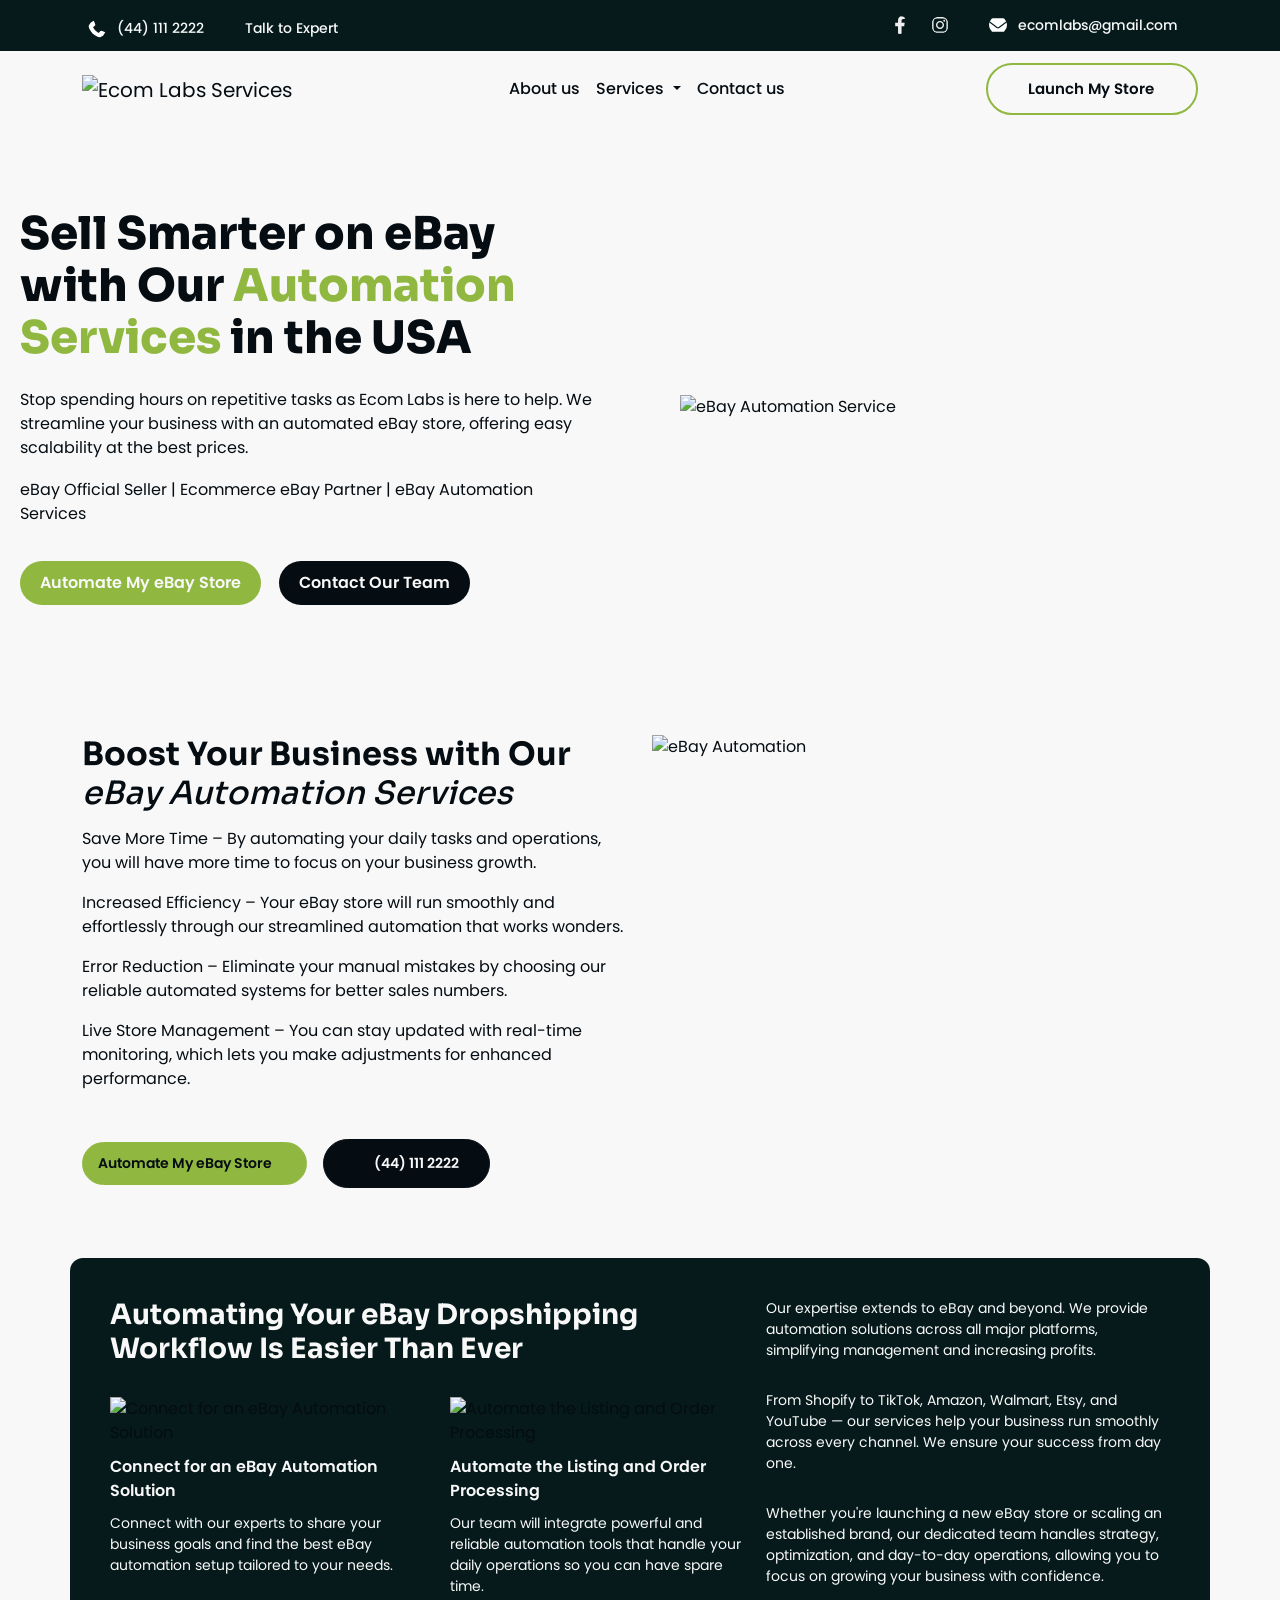
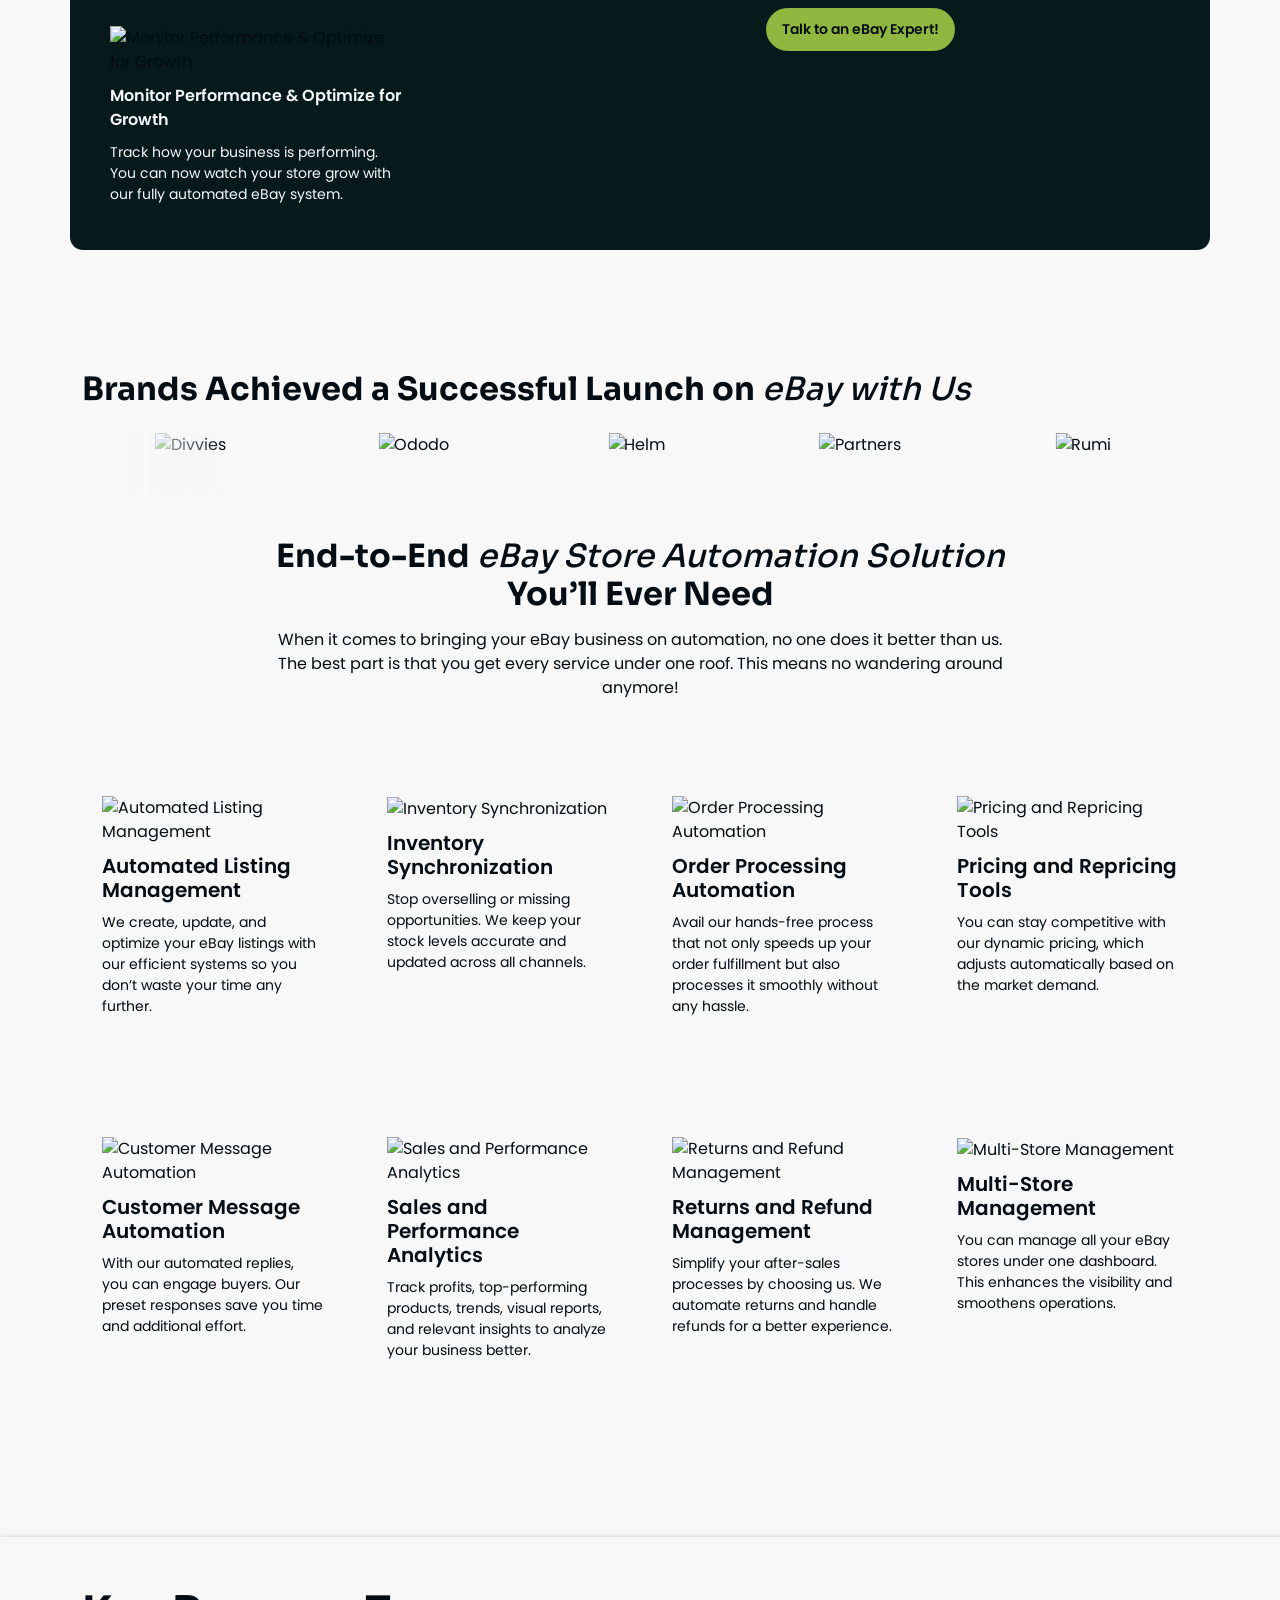
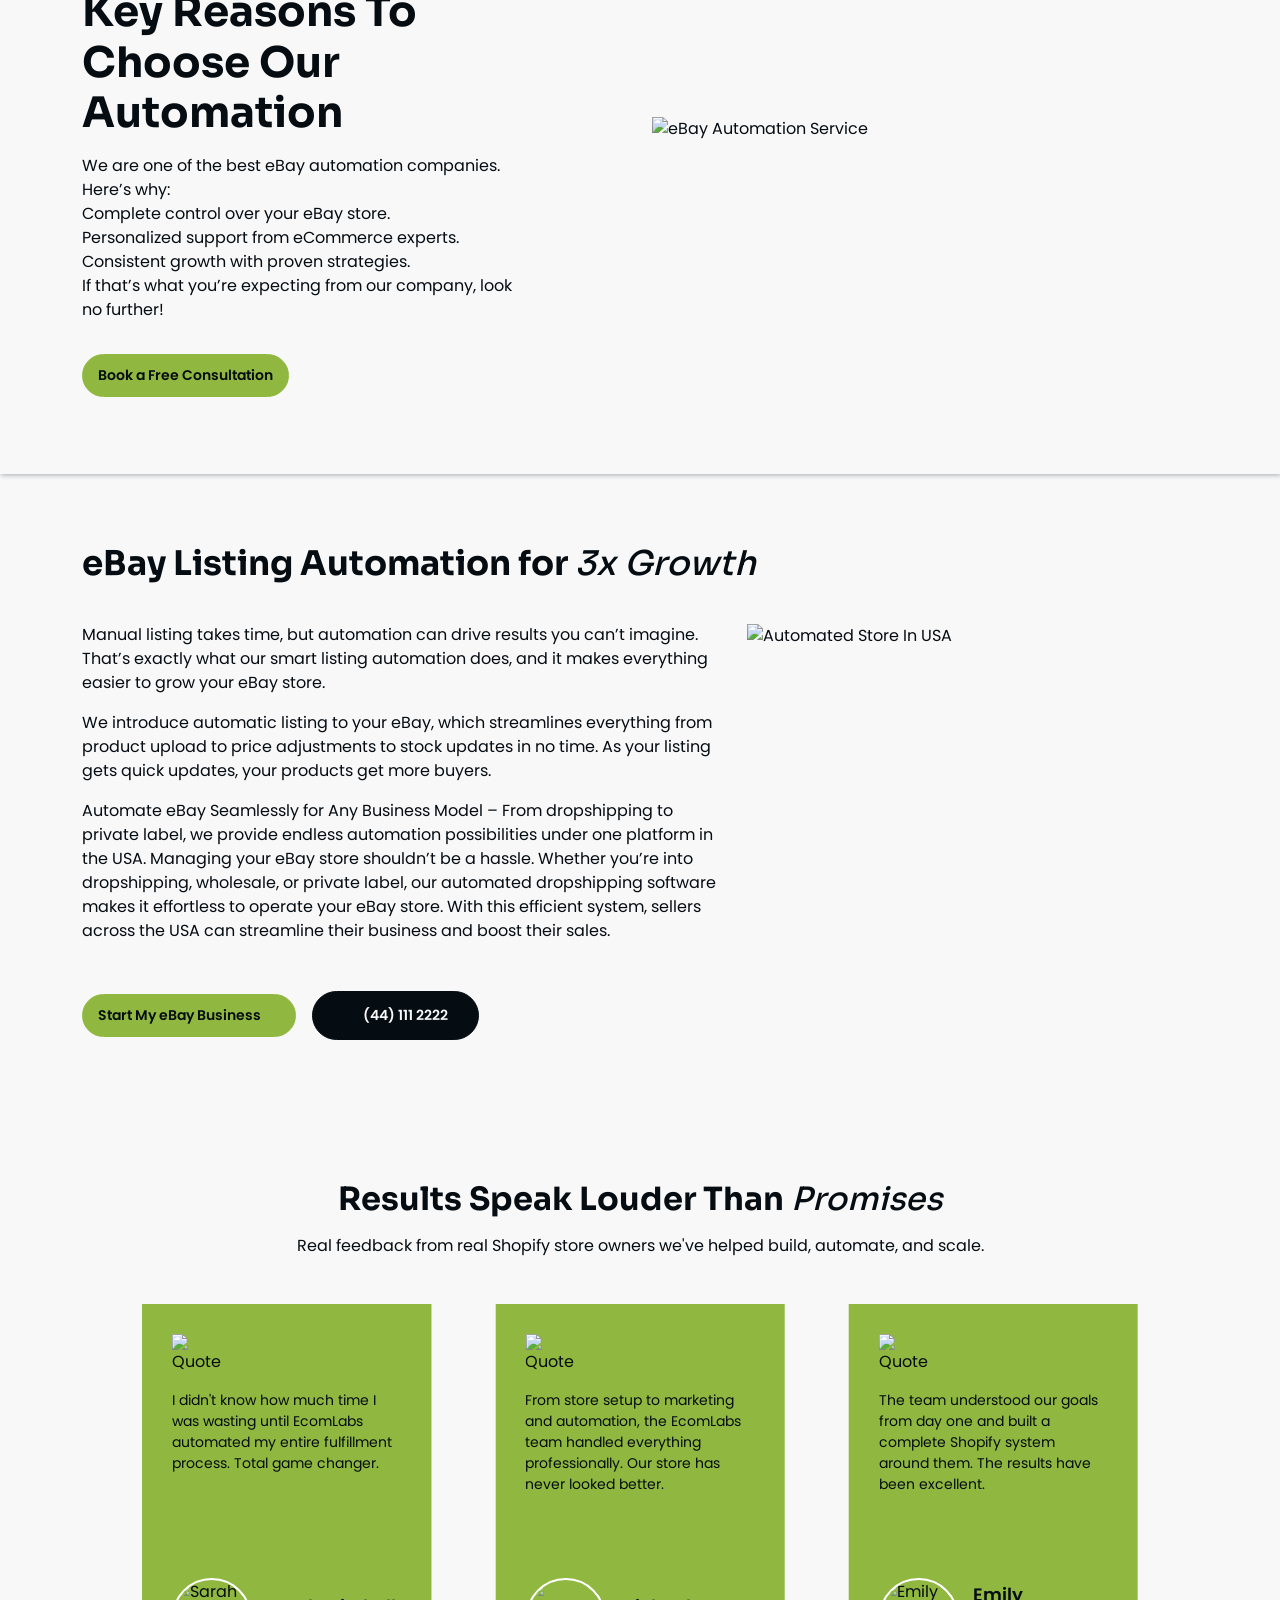
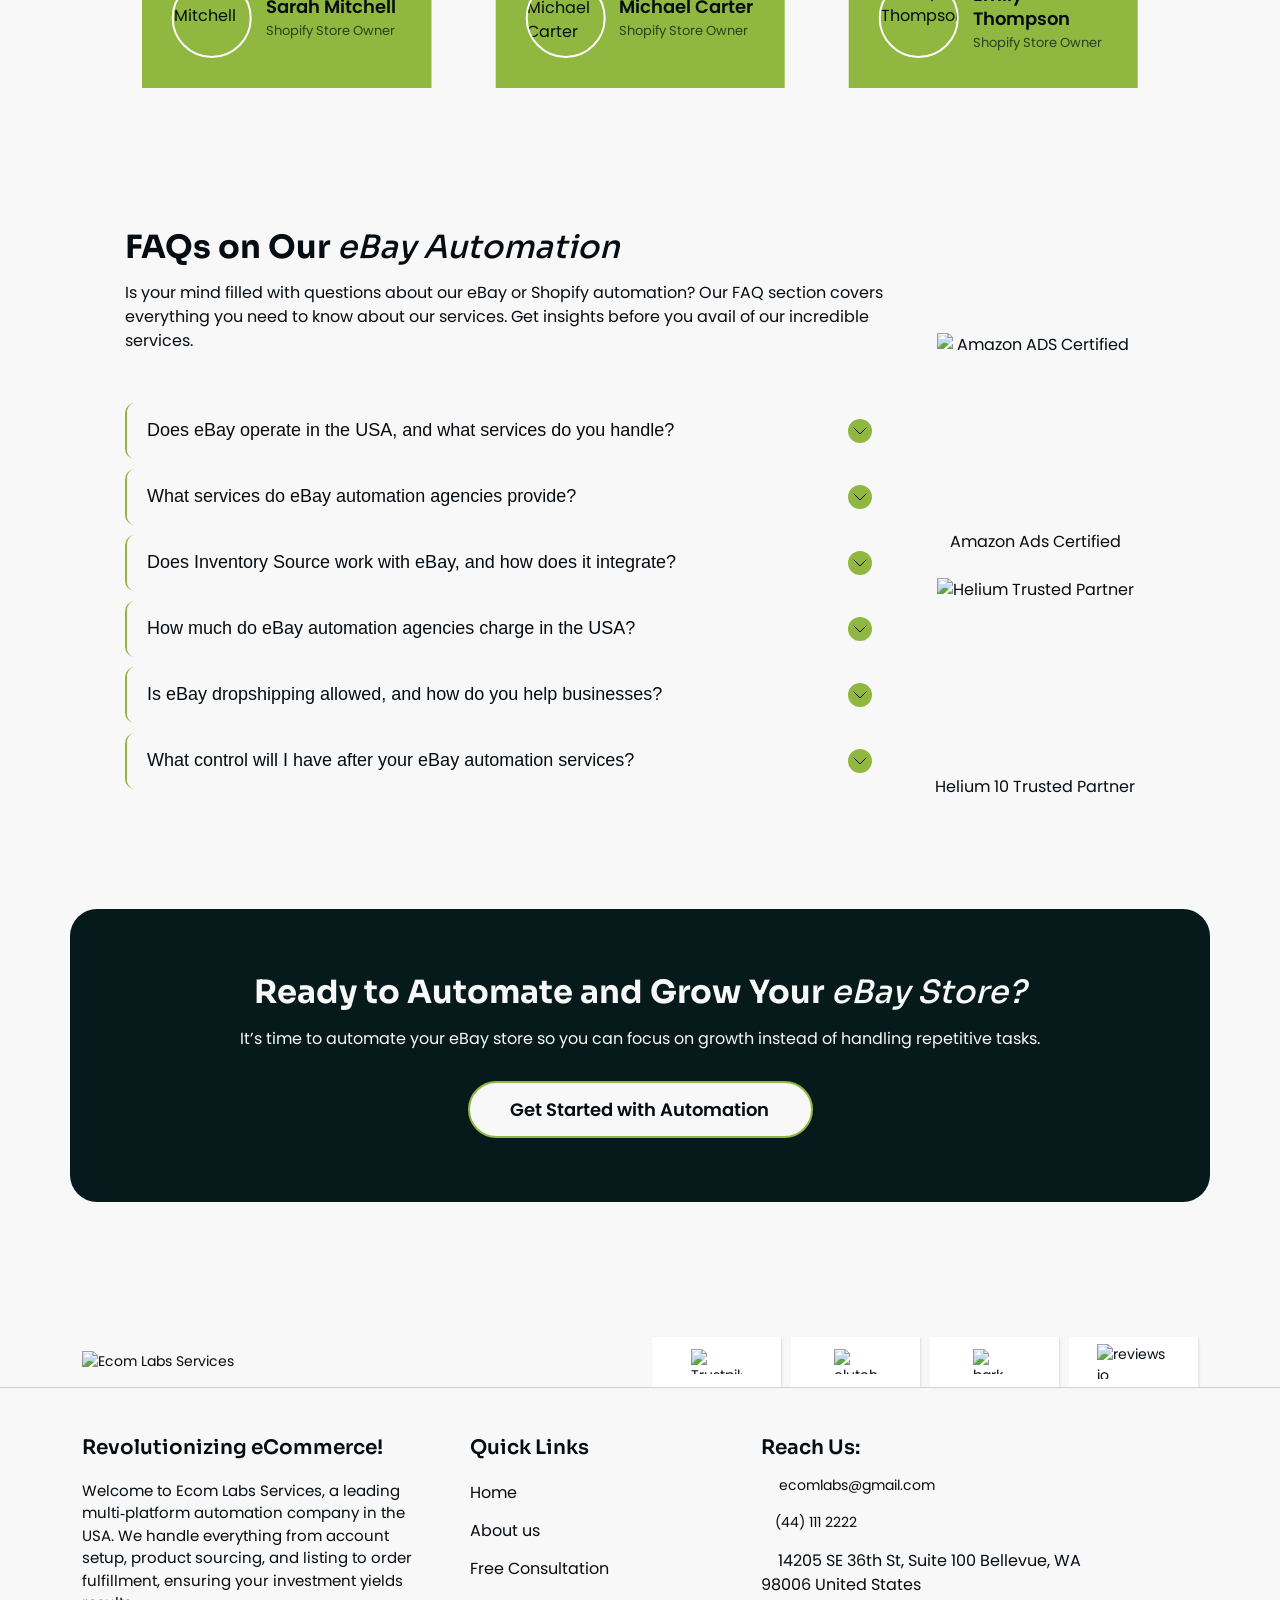
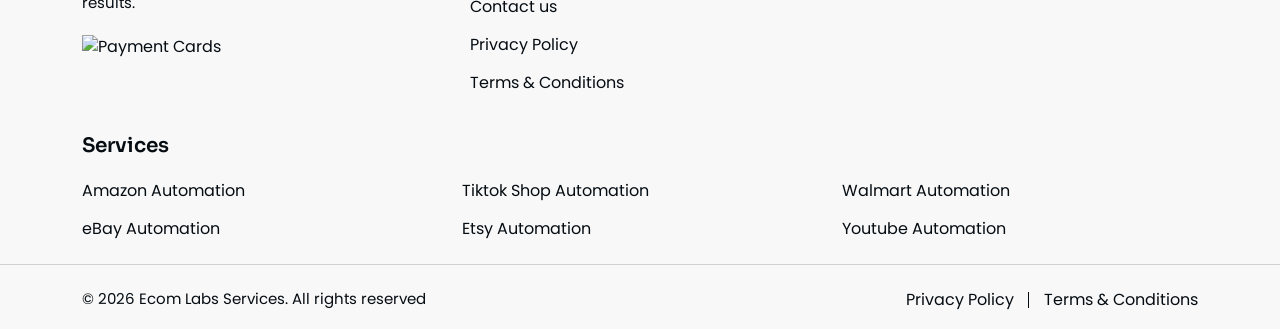
==== ebay-automation-service.html @ c9471322 "Add files via upload" ====
<!DOCTYPE html>
<html lang="en">

<head>
    <meta charset="utf-8">
    <meta name="viewport" content="width=device-width, initial-scale=1">

    <!-- Primary SEO -->
    <title>Sell Smarter on eBay with Our Automation Services in the USA | Ecom Labs</title>
    <meta name="description" content="Ecom Labs streamlines your business with an automated eBay store, offering easy scalability at the best prices.">

    <!-- Search Engine Directives -->
    <meta name="robots" content="noindex, nofollow">
    <meta name="googlebot" content="noindex, nofollow">

    <!-- Canonical -->
    <link rel="canonical" href="">

    <!-- Theme -->
    <meta name="theme-color" content="#000000">

    <!-- Open Graph -->
    <meta property="og:type" content="website">
    <meta property="og:title" content="Sell Smarter on eBay with Our Automation Services in the USA | Ecom Labs">
    <meta property="og:description" content="Ecom Labs streamlines your business with an automated eBay store, offering easy scalability at the best prices.">
    <meta property="og:image" content="images/logo.png">
    <meta property="og:image:alt" content="Ecom Labs Logo">
    <meta property="og:site_name" content="Ecom Labs">
    <meta property="og:locale" content="en_US">

    <!-- Twitter Card -->
    <meta name="twitter:card" content="summary_large_image">
    <meta name="twitter:title" content="Sell Smarter on eBay with Our Automation Services in the USA | Ecom Labs">
    <meta name="twitter:description" content="Ecom Labs streamlines your business with an automated eBay store.">
    <meta name="twitter:image" content="images/logo.png">

    <!-- Favicon -->
    <link rel="icon" href="images/logo.png" type="image/webp">
    <link rel="apple-touch-icon" href="images/logo.png">

    <!-- CSS -->
    <link rel="stylesheet" href="css/home.css">
</head>

<body class="home">
    <header id="scroll-control">
        <div class="topbar">
            <div class="container">
                <div class="row g-0 align-items-center">
                    <div class="col-lg-6 gg above-top-bar-a-container"><a class="top-a" href="#"><svg xmlns="http://www.w3.org/2000/svg" width="14" height="14" viewBox="0 0 512 512"><path d="M164.9 24.6c-7.7-18.6-28-28.5-47.4-23.2l-88 24C12.1 30.2 0 46 0 64C0 311.4 200.6 512 448 512c18 0 33.8-12.1 38.6-29.5l24-88c5.3-19.4-4.6-39.7-23.2-47.4l-96-40c-16.3-6.8-35.2-2.1-46.3 11.6L304.7 368C234.3 334.7 177.3 277.7 144 207.3L193.3 167c13.7-11.2 18.4-30 11.6-46.3l-40-96z" fill="#ffffff"></path></svg> (44) 111 2222 </a>                        <a class="top-a chat" type="button" role="button"><span class="my"><i class="fa-solid fa-paper-plane myi"></i> </span><span class="text-white1">Talk to Expert</span></a> </div>
                    <div class="col-lg-6 text-end">
                        <div class="social-icon"><a class="top-a" href="#" target="_blank" rel="noopener noreferrer"><svg xmlns="http://www.w3.org/2000/svg" width="16" height="16" viewBox="0 0 320 512"><path d="M279.1 288l14.2-92.7h-88.9v-60.1c0-25.4 12.4-50.1 52.2-50.1h40.4V6.3S260.4 0 225.4 0c-73.2 0-121.1 44.4-121.1 124.7v70.6H22.9V288h81.4v224h100.2V288z" fill="#efefef"></path></svg><span class="visually-hidden">Facebook</span></a>                            <a class="top-a" href="#" target="_blank" rel="noopener noreferrer"><svg xmlns="http://www.w3.org/2000/svg" width="16" height="16" viewBox="0 0 448 512"><path d="M224.1 141c-63.6 0-114.9 51.3-114.9 114.9s51.3 114.9 114.9 114.9S339 319.5 339 255.9 287.7 141 224.1 141zm0 189.6c-41.1 0-74.7-33.5-74.7-74.7s33.5-74.7 74.7-74.7 74.7 33.5 74.7 74.7-33.6 74.7-74.7 74.7zm146.4-194.3c0 14.9-12 26.8-26.8 26.8-14.9 0-26.8-12-26.8-26.8s12-26.8 26.8-26.8 26.8 12 26.8 26.8zm76.1 27.2c-1.7-35.9-9.9-67.7-36.2-93.9-26.2-26.2-58-34.4-93.9-36.2-37-2.1-147.9-2.1-184.9 0-35.8 1.7-67.6 9.9-93.9 36.1s-34.4 58-36.2 93.9c-2.1 37-2.1 147.9 0 184.9 1.7 35.9 9.9 67.7 36.2 93.9s58 34.4 93.9 36.2c37 2.1 147.9 2.1 184.9 0 35.9-1.7 67.7-9.9 93.9-36.2 26.2-26.2 34.4-58 36.2-93.9 2.1-37 2.1-147.8 0-184.8zM398.8 388c-7.8 19.6-22.9 34.7-42.6 42.6-29.5 11.7-99.5 9-132.1 9s-102.7 2.6-132.1-9c-19.6-7.8-34.7-22.9-42.6-42.6-11.7-29.5-9-99.5-9-132.1s-2.6-102.7 9-132.1c7.8-19.6 22.9-34.7 42.6-42.6 29.5-11.7 99.5-9 132.1-9s102.7-2.6 132.1 9c19.6 7.8 34.7 22.9 42.6 42.6 11.7 29.5 9 99.5 9 132.1s2.7 102.7-9 132.1z" fill="#efefef"></path></svg> <span class="visually-hidden">Instagram</span> </a>                            </div><a class="top-a ms-0" href="#"><svg xmlns="http://www.w3.org/2000/svg" width="16" height="16" viewBox="0 0 512 512"><path d="M48 64C21.5 64 0 85.5 0 112c0 15.1 7.1 29.3 19.2 38.4L236.8 313.6c11.4 8.5 27 8.5 38.4 0L492.8 150.4c12.1-9.1 19.2-23.3 19.2-38.4c0-26.5-21.5-48-48-48L48 64zM0 176L0 384c0 35.3 28.7 64 64 64l384 0c35.3 0 64-28.7 64-64l0-208L294.4 339.2c-22.8 17.1-54 17.1-76.8 0L0 176z" fill="#ffffff"></path></svg> ecomlabs@gmail.com </a></div>
                </div>
            </div>
        </div>
        <nav class="navbar navbar-expand-lg">
            <div class="container">
                <a class="navbar-brand" href="index.html"><img class="img-fluid" src="images/logo.png" alt="Ecom Labs Services" title="Ecom Labs Services" decoding="async" fetchpriority="high" loading="lazy" width="130" height="50"></a><button class="navbar-toggler" type="button" data-bs-toggle="collapse"
                    data-bs-target="#navbarNavAltMarkup" aria-controls="navbarNavAltMarkup" aria-expanded="false" aria-label="Toggle navigation"><span class="navbar-toggler-icon"></span></button>
                <div class="collapse navbar-collapse justify-content-between" id="navbarNavAltMarkup">
                    <div class="navbar-nav mx-auto">
                        <ul class="navbar-nav align-items-center">
                            <li><a class="nav-link " href="about-us.html"> About us </a></li>
                            <li class="nav-item dropdown"><span class="nav-link dropdown-toggle" id="service-navbar" role="button" data-bs-toggle="dropdown" aria-expanded="false"> Services </span>
                                <ul class="dropdown-menu row" aria-labelledby="service-navbar">
                                    <div class="col-6 my-col">
                                        <li><a class="dropdown-item" href="amazon-automation-service.html"> Amazon Automation </a></li>
                                        <!-- <li><a class="dropdown-item " href="shopify-automation-service.html"> Shopify Automation </a></li> -->
                                        <li><a class="dropdown-item " href="tiktok-automation-service.html"> Tiktok Shop Automation </a></li>
                                        <li><a class="dropdown-item" href="walmart-automation-service.html"> Walmart Automation </a></li>

                                    </div>
                                    <div class="col-6 my-col">
                                        <li><a class="dropdown-item" href="ebay-automation-service.html"> eBay Automation </a></li>
                                        <li><a class="dropdown-item" href="etsy-automation-service.html"> Etsy Automation </a></li>
                                        <li><a class="dropdown-item" href="youtube-automation-service.html"> Youtube Automation </a></li>
                                    </div>
                                </ul>
                            </li>
                            <li><a class="nav-link " href="contact-us.html"> Contact us </a></li>
                        </ul>
                    </div><a class="btn-live header-btn" href="get-started.html"> Launch My Store <span class="web-icon"></span></a> <a class="btn-green d-none" href="#"><i class="fa-solid fa-phone"></i> (44) 111 2222 </a>
                </div>
            </div>
        </nav>
    </header>
    <main>
        <!-- HERO -->
        <section id="hero-section-main">
            <div class="hero-section-container">
                <div class="hero-section-content">
                    <h1 class="hero-section-title"> Sell Smarter on eBay with Our <span>Automation Services</span> in the USA</h1>
                    <p class="hero-section-description"> Stop spending hours on repetitive tasks as Ecom Labs is here to help. We streamline your business with an automated eBay store, offering easy scalability at the best prices.</p>
                    <p class="hero-section-description"> eBay Official Seller | Ecommerce eBay Partner | eBay Automation Services</p>
                    <div class="hero-section-buttons">
                        <a href="get-started.html" class="hero-section-btn hero-section-btn-primary"> Automate My eBay Store</a>
                        <a href="contact-us.html" class="hero-section-btn hero-section-btn-secondary"> Contact Our Team</a>
                    </div>
                </div>
                <div class="hero-section-image-box">
                    <img src="images/ebay-automation-hero-img.webp" alt="eBay Automation Service" class="hero-section-image">
                </div>
            </div>
        </section>

        <!-- MAIN BANNER -->
        <section class="main-banner text-center text-lg-start">
            <div class="container">
                <div class="row gy-5">
                    <div class="col-lg-6"><span class="h1 d-block"> Boost Your Business with Our <span>eBay Automation Services</span></span>
                        <p>Save More Time – By automating your daily tasks and operations, you will have more time to focus on your business growth.</p>
                        <p>Increased Efficiency – Your eBay store will run smoothly and effortlessly through our streamlined automation that works wonders.</p>
                        <p>Error Reduction – Eliminate your manual mistakes by choosing our reliable automated systems for better sales numbers.</p>
                        <p>Live Store Management – You can stay updated with real-time monitoring, which lets you make adjustments for enhanced performance.</p>
                        <div class="hstack mt-5 gap-3 align-items-center justify-content-lg-start justify-content-center"><a class="btn-order" href="get-started.html"> Automate My eBay Store <i class="fa-solid fa-paper-plane"></i></a><a href="#" class="btn-green"><i class="fa-solid fa-phone"></i> (44) 111 2222</a></div>
                    </div>
                    <div class="col-lg-6"><img src="images/ebay-automation-about-img.webp" class="img-fluid lazyload d-block mx-auto" alt="eBay Automation" title="eBay Automation" loading="lazy" width="605" height="476"></div>
                </div>
            </div>
        </section>

        <!-- SOCIAL PLATFORM -->
        <section class="social-platform text-center text-lg-start">
            <div class="container">
                <div class="row gy-4">
                    <div class="col-lg-7"><span class="h2"> Automating Your eBay Dropshipping Workflow Is <span>Easier Than Ever</span></span>
                        <div class="row gy-4 gx-5 mt-2 amazon-saler-boxes">
                            <div class="col-md-6"><img class="img-fluid lazyload" src="images/amazon-logo.png" alt="Connect for an eBay Automation Solution" title="Connect for an eBay Automation Solution" width="50" height="50" loading="lazy"><span class="title"> Connect for an eBay Automation Solution</span>
                                <p>Connect with our experts to share your business goals and find the best eBay automation setup tailored to your needs.</p>
                            </div>
                            <div class="col-md-6"><img class="img-fluid lazyload" src="images/wallmart-logo.png" alt="Automate the Listing and Order Processing" title="Automate the Listing and Order Processing" width="50" height="50" loading="lazy" style="height: 40px;">
                                <span class="title">Automate the Listing and Order Processing</span>
                                <p>Our team will integrate powerful and reliable automation tools that handle your daily operations so you can have spare time.</p>
                            </div>
                            <div class="col-md-6"><img class="img-fluid lazyload" src="images/shopify-logo.png" alt="Monitor Performance & Optimize for Growth" title="Monitor Performance & Optimize for Growth" width="50" height="50" loading="lazy"><span class="title">Monitor Performance & Optimize for Growth</span>
                                <p>Track how your business is performing. You can now watch your store grow with our fully automated eBay system.</p>
                            </div>
                        </div>
                    </div>
                    <div class="col-lg-5">
                        <div class="right-box">
                            <p>Our expertise extends to eBay and beyond. We provide automation solutions across all major platforms, simplifying management and increasing profits.</p>

                            <br>

                            <p>From Shopify to TikTok, Amazon, Walmart, Etsy, and YouTube — our services help your business run smoothly across every channel. We ensure your success from day one.</p>

                            <br>

                            <p>Whether you're launching a new eBay store or scaling an established brand, our dedicated team handles strategy, optimization, and day-to-day operations, allowing you to focus on growing your business with confidence.</p>

                            <a href="get-started.html" class="btn-order mt-3 chat" type="button" role="button">
        Talk to an eBay Expert!
    </a>
                        </div>
                    </div>
                </div>
            </div>
        </section>

        <!-- BRANDS -->
        <section class="brands text-center text-lg-start">
            <div class="container">
                <div class="row">
                    <div class="col-6 col-sm-12 col-md-12 col-lg-8" style="width: 100%;">
                        <h2 class="h1 text-center text-lg-start mb-4">Brands Achieved a Successful Launch on <span>eBay with Us</span></h2>
                        <div class="splide brand-slider" role="group" aria-label="Brand">
                            <div class="splide__track text-center text-lg-start">
                                <div class="splide__list align-items-center">
                                    <div class="splide__slide"><img class="img-fluid mx-auto" src="images/alen.webp" alt="Alen" title="Alen" width="113" loading="lazy" decoding="async" fetchpriority="high" height="36"></div>
                                    <div class="splide__slide"><img class="img-fluid mx-auto" src="images/aveda.webp" alt="Aveda" title="Aveda" width="141" loading="lazy" decoding="async" fetchpriority="high" height="39"></div>
                                    <div class="splide__slide"><img class="img-fluid mx-auto" src="images/divvies.webp" alt="Divvies" title="Divvies" width="100" loading="lazy" decoding="async" fetchpriority="high" height="47"></div>
                                    <div class="splide__slide"><img class="img-fluid mx-auto" src="images/ododo.webp" alt="Ododo" title="Ododo" width="128" loading="lazy" decoding="async" fetchpriority="high" height="39"></div>
                                    <div class="splide__slide"><img class="img-fluid mx-auto" src="images/helm.webp" alt="Helm" title="Helm" width="80" loading="lazy" decoding="async" fetchpriority="high" height="46"></div>
                                    <div class="splide__slide"><img class="img-fluid mx-auto" src="images/partners.webp" alt="Partners" title="Partners" width="109" loading="lazy" decoding="async" fetchpriority="high" height="49"></div>
                                    <div class="splide__slide"><img class="img-fluid mx-auto" src="images/rumi.webp" alt="Rumi" title="Rumi" width="89" loading="lazy" decoding="async" fetchpriority="high" height="42"></div>
                                    <div class="splide__slide"><img class="img-fluid mx-auto" src="images/prevail.webp" alt="Prevail" title="Prevail" width="138" loading="lazy" decoding="async" fetchpriority="high" height="39"></div>
                                    <div class="splide__slide"><img class="img-fluid mx-auto" src="images/nisolo.webp" alt="Nisolo" title="Nisolo" width="126" loading="lazy" decoding="async" fetchpriority="high" height="17"></div>
                                    <div class="splide__slide"><img class="img-fluid mx-auto" src="images/rare-beauty-brands.webp" alt="Rare Beauty Brands" title="Rare Beauty Brands" width="124" loading="lazy" decoding="async" fetchpriority="high" height="26"></div>
                                    <div class="splide__slide"><img class="img-fluid mx-auto" src="images/revel-nail.webp" alt="Revel Nail" title="Revel Nail" width="100" loading="lazy" decoding="async" fetchpriority="high" height="44"></div>
                                    <div class="splide__slide"><img class="img-fluid mx-auto" src="images/ruff-liners.webp" alt="Ruff Liners" title="Ruff Liners" width="134" loading="lazy" decoding="async" fetchpriority="high" height="33"></div>
                                </div>
                            </div>
                        </div>
                    </div>
                </div>
            </div>
        </section>

        <!-- SERVICES AREA -->
        <section class="services-area text-lg-start text-center">
            <div class="container">
                <div class="row text-center">
                    <div class="col-lg-8 col-md-10 mx-auto">
                        <h2 class="h1"> End-to-End <span>eBay Store Automation Solution</span> You’ll Ever Need </h2>
                        <p>When it comes to bringing your eBay business on automation, no one does it better than us. The best part is that you get every service under one roof. This means no wandering around anymore!</p>
                    </div>
                </div>
                <div class="row gx-4 gy-4 mt-3">
                    <div class="col-md-6 col-xl-3">
                        <div class="box"><img class="lazyload img-fluid" src="https://img.icons8.com/?size=100&id=42382&format=png&color=90B840" alt="Automated Listing Management" title="Automated Listing Management" width="51" height="51"><span class="h6">Automated Listing Management</span>
                            <p>We create, update, and optimize your eBay listings with our efficient systems so you don’t waste your time any further.</p>
                        </div>
                    </div>
                    <div class="col-md-6 col-xl-3">
                        <div class="box"><img class="lazyload img-fluid" src="https://img.icons8.com/?size=100&id=pspycN60X1zO&format=png&color=90B840" alt="Inventory Synchronization" title="Inventory Synchronization" width="51" height="51"><span class="h6">Inventory Synchronization</span>
                            <p>Stop overselling or missing opportunities. We keep your stock levels accurate and updated across all channels.</p>
                        </div>
                    </div>
                    <div class="col-md-6 col-xl-3">
                        <div class="box"><img class="lazyload img-fluid" src="https://img.icons8.com/?size=100&id=47859&format=png&color=90B840" alt="Order Processing Automation" title="Order Processing Automation" width="51" height="51"><span class="h6">Order Processing Automation</span>
                            <p>Avail our hands-free process that not only speeds up your order fulfillment but also processes it smoothly without any hassle.</p>
                        </div>
                    </div>
                    <div class="col-md-6 col-xl-3">
                        <div class="box"><img class="lazyload img-fluid" src="https://img.icons8.com/?size=100&id=dCS93MYAhxrF&format=png&color=90B840" alt="Pricing and Repricing Tools" title="Pricing and Repricing Tools" width="51" height="51"><span class="h6">Pricing and Repricing Tools</span>
                            <p>You can stay competitive with our dynamic pricing, which adjusts automatically based on the market demand.</p>
                        </div>
                    </div>
                    <div class="col-md-6 col-xl-3">
                        <div class="box"><img class="lazyload img-fluid" src="https://img.icons8.com/?size=100&id=FRflCIHlcLXO&format=png&color=90B840" alt="Customer Message Automation" title="Customer Message Automation" width="51" height="51"><span class="h6">Customer Message Automation</span>
                            <p>With our automated replies, you can engage buyers. Our preset responses save you time and additional effort.</p>
                        </div>
                    </div>
                    <div class="col-md-6 col-xl-3">
                        <div class="box"><img class="lazyload img-fluid" src="https://img.icons8.com/?size=100&id=61551&format=png&color=90B840" alt="Sales and Performance Analytics" title="Sales and Performance Analytics" width="51" height="51"><span class="h6">Sales and Performance Analytics</span>
                            <p>Track profits, top-performing products, trends, visual reports, and relevant insights to analyze your business better.</p>
                        </div>
                    </div>
                    <div class="col-md-6 col-xl-3">
                        <div class="box"><img class="lazyload img-fluid" src="https://img.icons8.com/?size=100&id=117704&format=png&color=90B840" alt="Returns and Refund Management" title="Returns and Refund Management" width="51" height="51"><span class="h6">Returns and Refund Management</span>
                            <p>Simplify your after-sales processes by choosing us. We automate returns and handle refunds for a better experience.</p>
                        </div>
                    </div>
                    <div class="col-md-6 col-xl-3">
                        <div class="box"><img class="lazyload img-fluid" src="https://img.icons8.com/?size=100&id=48420&format=png&color=90B840" alt="Multi-Store Management" title="Multi-Store Management" width="51" height="51"><span class="h6">Multi-Store Management</span>
                            <p>You can manage all your eBay stores under one dashboard. This enhances the visibility and smoothens operations.</p>
                        </div>
                    </div>
                </div>
            </div>
        </section>

        <!-- CTA -->
        <section class="cta text-center text-lg-start">
            <div class="container">
                <div class="row">
                    <div class="col-lg-5">
                        <h2 class="h1">Key Reasons To Choose Our Automation</h2>
                        <p>We are one of the best eBay automation companies. Here’s why:<br> Complete control over your eBay store.<br> Personalized support from eCommerce experts.<br> Consistent growth with proven strategies.<br> If that’s what you’re expecting
                            from our company, look no further!</p><a class="btn-order mt-3" href="get-started.html"> Book a Free Consultation</a>
                    </div>
                    <div class="col-lg-6 offset-lg-1 position-relative"><img class="lazyload img-fluid" src="images/ebay-platform-img-Photoroom.webp" alt="eBay Automation Service" title="eBay Automation Service" width="613" height="480"></div>
                </div>
            </div>
        </section>

        <!-- MARKETING -->
        <section class="marketing text-center text-lg-start">
            <div class="container">
                <div class="row gy-4">
                    <div class="col-lg-10">
                        <h2 class="h1"> eBay Listing Automation for <span>3x Growth</span></h2>
                    </div>
                    <div class="col-lg-7">
                        <p>Manual listing takes time, but automation can drive results you can’t imagine. That’s exactly what our smart listing automation does, and it makes everything easier to grow your eBay store.</p>
                        <p>We introduce automatic listing to your eBay, which streamlines everything from product upload to price adjustments to stock updates in no time. As your listing gets quick updates, your products get more buyers.</p>
                        <p>Automate eBay Seamlessly for Any Business Model – From dropshipping to private label, we provide endless automation possibilities under one platform in the USA. Managing your eBay store shouldn’t be a hassle. Whether you’re into
                            dropshipping, wholesale, or private label, our automated dropshipping software makes it effortless to operate your eBay store. With this efficient system, sellers across the USA can streamline their business and boost their
                            sales.
                        </p>
                        <div class="hstack mt-5 gap-3 align-items-center justify-content-lg-start justify-content-center"><a class="btn-order" href="get-started.html"> Start My eBay Business <i class="fa-solid fa-paper-plane"></i></a><a href="#" class="btn-green"><i class="fa-solid fa-phone"></i> (44) 111 2222 </a></div>
                    </div>
                    <div class="col-lg-5"><img class="lazyload img-fluid" src="images/ebay-automation-scale-image.webp" alt="Automated Store In USA" title="Automated Store In USA" width="457" height="450"></div>
                </div>
            </div>
        </section>

        <!-- AMAZON SALER -->
        <!-- <section class="amazon-saler text-center text-lg-start">
            <div class="container">
                <div class="row gy-4 align-items-center">
                    <div class="col-lg-7">
                        <span class="h2">eBay Automation Company</span>

                        <div class="row gy-4 gx-5 mt-2 amazon-saler-boxes">

                            <div class="col-md-6">
                                <img class="lazyload img-fluid myfilter" src="https://img.icons8.com/?size=100&id=34958&format=png&color=90B840" alt="92% Noticed Sales Growth In 30 Days" title="92% Noticed Sales Growth In 30 Days" width="46" height="46">

                                <span class="title">92% NOTICED SALES GROWTH IN 30 DAYS</span>

                                <p>This is just the tip of the iceberg. Our eBay and Amazon automation solutions deliver tangible and very enticing growth. From cutting down manual tasks to improving product visibility, our services are enough for your business
                                    to scale faster and sell better.</p>
                            </div>

                            <div class="col-md-6">
                                <img class="lazyload img-fluid myfilter" src="https://img.icons8.com/?size=100&id=78230&format=png&color=90B840" alt="80% Less Manual Work" title="80% Less Manual Work" width="46" height="46">

                                <span class="title">80% LESS MANUAL WORK</span>

                                <p>85% MORE AVERAGE MONTHLY REVENUE</p>
                            </div>

                        </div>
                    </div>

                    <div class="col-lg-5">
                        <img class="lazyload img-fluid mx-auto d-block me-lg-0 ms-lg-auto" src="images/ebay-automation-process-img.webp" alt="Automated Store Process" title="Automated Store Process" width="431" height="505">
                    </div>
                </div>
            </div>
        </section> -->

        <!-- REVIEWS -->
        <section class="reviews">
            <div class="container">
                <div class="text-center">
                    <span class="h1 d-block">
                Results Speak Louder Than <span>Promises</span>
                    </span>

                    <p>
                        Real feedback from real Shopify store owners we've helped build, automate, and scale.
                    </p>
                </div>

                <div class="splide review-slider" role="group" aria-label="Reviews">

                    <div class="splide__arrows">
                        <button class="splide__arrow splide__arrow--next">
                    <i class="fa-solid fa-arrow-right"></i>
                </button>

                        <button class="splide__arrow splide__arrow--prev">
                    <i class="fa-solid fa-arrow-left"></i>
                </button>
                    </div>

                    <div class="splide__track text-center text-lg-start">
                        <div class="splide__list">

                            <!-- Review 1 -->
                            <div class="splide__slide">
                                <div class="review-box">

                                    <img class="lazyload img-fluid d-block quote-icon" src="images/quote-icon.svg" alt="Quote Icon" title="Quote Icon" width="55" height="41">

                                    <p>
                                        EcomLabs took my store from $0 to consistent daily sales in under 60 days. I finally feel like I have a real business.
                                    </p>

                                    <div class="client-info">
                                        <img src="images/james.webp" alt="James Anderson" class="client-image">

                                        <div>
                                            <span class="position">James Anderson</span>
                                            <small>Shopify Store Owner</small>
                                        </div>
                                    </div>

                                </div>
                            </div>

                            <!-- Review 2 -->
                            <div class="splide__slide">
                                <div class="review-box">

                                    <img class="lazyload img-fluid d-block quote-icon" src="images/quote-icon.svg" alt="Quote Icon" title="Quote Icon" width="55" height="41">

                                    <p>
                                        I didn't know how much time I was wasting until EcomLabs automated my entire fulfillment process. Total game changer.
                                    </p>

                                    <div class="client-info">
                                        <img src="images/sarah.webp" alt="Sarah Mitchell" class="client-image">

                                        <div>
                                            <span class="position">Sarah Mitchell</span>
                                            <small>Shopify Store Owner</small>
                                        </div>
                                    </div>

                                </div>
                            </div>

                            <!-- Review 3 -->
                            <div class="splide__slide">
                                <div class="review-box">

                                    <img class="lazyload img-fluid d-block quote-icon" src="images/quote-icon.svg" alt="Quote Icon" title="Quote Icon" width="55" height="41">

                                    <p>
                                        From store setup to marketing and automation, the EcomLabs team handled everything professionally. Our store has never looked better.
                                    </p>

                                    <div class="client-info">
                                        <img src="images/michael.webp" alt="Michael Carter" class="client-image">

                                        <div>
                                            <span class="position">Michael Carter</span>
                                            <small>Shopify Store Owner</small>
                                        </div>
                                    </div>

                                </div>
                            </div>

                            <!-- Review 4 -->
                            <div class="splide__slide">
                                <div class="review-box">

                                    <img class="lazyload img-fluid d-block quote-icon" src="images/quote-icon.svg" alt="Quote Icon" title="Quote Icon" width="55" height="41">

                                    <p>
                                        The team understood our goals from day one and built a complete Shopify system around them. The results have been excellent.
                                    </p>

                                    <div class="client-info">
                                        <img src="images/emily.webp" alt="Emily Thompson" class="client-image">

                                        <div>
                                            <span class="position">Emily Thompson</span>
                                            <small>Shopify Store Owner</small>
                                        </div>
                                    </div>

                                </div>
                            </div>

                        </div>
                    </div>
                </div>
            </div>
        </section>

        <!-- FAQS -->
        <section class="faqs">
            <div class="container">
                <div class="row gy-4 align-items-end">
                    <div class="col-lg-9">
                        <div class="text-center text-lg-start">
                            <h2 class="h1"> FAQs on Our <span>eBay Automation</span> </h2>
                            <p>Is your mind filled with questions about our eBay or Shopify automation? Our FAQ section covers everything you need to know about our services. Get insights before you avail of our incredible services.</p>
                        </div>
                        <div class="accordion accordion-flush" id="faqs">
                            <div class="accordion-item">
                                <h2 class="accordion-header"><button class="accordion-button collapsed" type="button" data-bs-toggle="collapse" data-bs-target="#flush-collapse-1" aria-expanded="false" aria-controls="flush-collapse-1">Does eBay operate in the USA, and what services do you handle?</button></h2>
                                <div id="flush-collapse-1" class="accordion-collapse collapse" data-bs-parent="#faqs">
                                    <div class="accordion-body">
                                        <p>Contact us for details.</p>
                                    </div>
                                </div>
                            </div>
                            <div class="accordion-item">
                                <h2 class="accordion-header"><button class="accordion-button collapsed" type="button" data-bs-toggle="collapse" data-bs-target="#flush-collapse-2" aria-expanded="false" aria-controls="flush-collapse-2">What services do eBay automation agencies provide?</button></h2>
                                <div id="flush-collapse-2" class="accordion-collapse collapse" data-bs-parent="#faqs">
                                    <div class="accordion-body">
                                        <p>Contact us for details.</p>
                                    </div>
                                </div>
                            </div>
                            <div class="accordion-item">
                                <h2 class="accordion-header"><button class="accordion-button collapsed" type="button" data-bs-toggle="collapse" data-bs-target="#flush-collapse-3" aria-expanded="false" aria-controls="flush-collapse-3">Does Inventory Source work with eBay, and how does it integrate?</button></h2>
                                <div id="flush-collapse-3" class="accordion-collapse collapse" data-bs-parent="#faqs">
                                    <div class="accordion-body">
                                        <p>Contact us for details.</p>
                                    </div>
                                </div>
                            </div>
                            <div class="accordion-item">
                                <h2 class="accordion-header"><button class="accordion-button collapsed" type="button" data-bs-toggle="collapse" data-bs-target="#flush-collapse-4" aria-expanded="false" aria-controls="flush-collapse-4">How much do eBay automation agencies charge in the USA?</button></h2>
                                <div id="flush-collapse-4" class="accordion-collapse collapse" data-bs-parent="#faqs">
                                    <div class="accordion-body">
                                        <p>Contact us for details.</p>
                                    </div>
                                </div>
                            </div>
                            <div class="accordion-item">
                                <h2 class="accordion-header"><button class="accordion-button collapsed" type="button" data-bs-toggle="collapse" data-bs-target="#flush-collapse-5" aria-expanded="false" aria-controls="flush-collapse-5">Is eBay dropshipping allowed, and how do you help businesses?</button></h2>
                                <div id="flush-collapse-5" class="accordion-collapse collapse" data-bs-parent="#faqs">
                                    <div class="accordion-body">
                                        <p>Contact us for details.</p>
                                    </div>
                                </div>
                            </div>
                            <div class="accordion-item">
                                <h2 class="accordion-header"><button class="accordion-button collapsed" type="button" data-bs-toggle="collapse" data-bs-target="#flush-collapse-6" aria-expanded="false" aria-controls="flush-collapse-6">What control will I have after your eBay automation services?</button></h2>
                                <div id="flush-collapse-6" class="accordion-collapse collapse" data-bs-parent="#faqs">
                                    <div class="accordion-body">
                                        <p>Contact us for details.</p>
                                    </div>
                                </div>
                            </div>
                        </div>
                    </div>
                    <div class="col-lg-3 text-center"><img class="lazyload img-fluid mx-auto d-block" src="images/amazon-ads-certified.webp" alt="Amazon ADS Certified" title="Amazon ADS Certified" width="197" height="197"><span class="title">Amazon Ads Certified</span>
                        <div class="clearfix m-4"></div><img class="lazyload img-fluid mx-auto d-block" src="images/helium-trusted-partner.webp" alt="Helium Trusted Partner" title="Helium Trusted Partner" width="197" height="197"><span class="title">Helium 10 Trusted Partner</span>
                    </div>
                </div>
            </div>
        </section>

        <!-- BOTTOM CTA -->
        <section class="bottom-cta text-center">
            <div class="container">
                <div class="row">
                    <div class="col-lg-9 mx-auto">
                        <h2 class="h1"> Ready to Automate and Grow Your <span>eBay Store?</span> </h2>
                        <p>It’s time to automate your eBay store so you can focus on growth instead of handling repetitive tasks.</p><a class="btn-live" href="get-started.html"> Get Started with Automation <span class="web-icon"></span></a>
                    </div>
                </div>
            </div>
        </section>
    </main>

    <footer>
        <section class="footer">
            <div class="container">
                <div class="row gy-3 align-items-center">
                    <div class="col-md-6">
                        <a href="#"><img class="lazyload img-fluid" src="images/logo.png" alt="Ecom Labs Services" title="Ecom Labs Services" width="215" height="53"></a>
                    </div>
                    <div class="col-md-6">
                        <div class="hstack gap-20 align-items-center justify-content-md-end justify-content-center" style="gap: 10px;">
                            <a href="#" style="background-color: white;height: 50px; width: 250px; box-shadow: 1px 1px 2px gainsboro; display: flex;justify-content: center; align-items: center;"><img class="lazyload img-fluid" src="images/trust-pilot.webp" alt="Trustpilot" title="Trustpilot" width="148" height="73" style="height: 25px; width: auto;"></a>
                            <a href="#" style="background-color: white;height: 50px; width: 250px; box-shadow: 1px 1px 2px gainsboro; display: flex;justify-content: center; align-items: center;"><img class="lazyload img-fluid" src="images/clutch.png" alt="clutch" title="clutch" width="128" height="73" style="height: 25px; width: auto;"></a>
                            <a href="#" style="background-color: white;height: 50px; width: 250px; box-shadow: 1px 1px 2px gainsboro; display: flex;justify-content: center; align-items: center;"><img class="lazyload img-fluid" src="images/bark-logo.png" alt="bark" title="bark" width="128" height="73" style="height: 25px; width: auto;"></a>
                            <a href="#" style="background-color: white;height: 50px; width: 250px; box-shadow: 1px 1px 2px gainsboro; display: flex;justify-content: center; align-items: center;"><img class="lazyload img-fluid" src="images/reviews-io.png" alt="reviews io" title="reviews io" width="152" height="73" style="height: 35px; width: auto;"></a>
                        </div>
                    </div>
                </div>
            </div>
            <hr class="mb-5">
            <div class="container">
                <div class="row gy-3 gx-5">
                    <div class=" col-lg-4"><span class="h6">Revolutionizing eCommerce!</span>
                        <p>Welcome to Ecom Labs Services, a leading multi‑platform automation company in the USA. We handle everything from account setup, product sourcing, and listing to order fulfillment, ensuring your investment yields results.</p>
                        <img src="images/payment-cards.webp" alt="Payment Cards" title="Payment Cards" class="lazyload img-fluid d-block mb-4" width="257" height="32">
                    </div>
                    <div class="col-md-6 col-lg-3"><span class="h6">Quick Links</span>
                        <ul>
                            <li><a href="index.html"> Home </a></li>
                            <li><a href="about-us.html"> About us </a></li>
                            <li><a href="get-started.html"> Free Consultation </a></li>
                            <li><a href="contact-us.html"> Contact us </a></li>
                            <li><a href="privacy.html"> Privacy Policy </a></li>
                            <li><a href="terms.html"> Terms & Conditions </a></li>
                        </ul>
                    </div>
                    <div class="col-md-6 col-lg-4 pe-0"><span class="h6 mb-3">Reach Us:</span><a class="cont" href="#"><i class="fa-solid fa-envelope"></i> ecomlabs@gmail.com </a><br><a class="cont" href="#"><i class="fa-solid fa-phone"></i>(44) 111 2222 </a><br>
                        <p class="con"><i class="fa-solid fa-location-dot"></i> 14205 SE 36th St, Suite 100 Bellevue, WA 98006 United States</p>
                        <div class="social-icon d-none"><a class="top-a" href="#" target="_blank" rel="noopener noreferrer"><svg xmlns="http://www.w3.org/2000/svg" width="16" height="16" viewBox="0 0 320 512"><path d="M279.1 288l14.2-92.7h-88.9v-60.1c0-25.4 12.4-50.1 52.2-50.1h40.4V6.3S260.4 0 225.4 0c-73.2 0-121.1 44.4-121.1 124.7v70.6H22.9V288h81.4v224h100.2V288z" fill="#efefef"></path></svg><span class="visually-hidden">Facebook</span></a>                            <a class="top-a" href="#" target="_blank" rel="noopener noreferrer"><svg xmlns="http://www.w3.org/2000/svg" width="16" height="16" viewBox="0 0 448 512"><path d="M224.1 141c-63.6 0-114.9 51.3-114.9 114.9s51.3 114.9 114.9 114.9S339 319.5 339 255.9 287.7 141 224.1 141zm0 189.6c-41.1 0-74.7-33.5-74.7-74.7s33.5-74.7 74.7-74.7 74.7 33.5 74.7 74.7-33.6 74.7-74.7 74.7zm146.4-194.3c0 14.9-12 26.8-26.8 26.8-14.9 0-26.8-12-26.8-26.8s12-26.8 26.8-26.8 26.8 12 26.8 26.8zm76.1 27.2c-1.7-35.9-9.9-67.7-36.2-93.9-26.2-26.2-58-34.4-93.9-36.2-37-2.1-147.9-2.1-184.9 0-35.8 1.7-67.6 9.9-93.9 36.1s-34.4 58-36.2 93.9c-2.1 37-2.1 147.9 0 184.9 1.7 35.9 9.9 67.7 36.2 93.9s58 34.4 93.9 36.2c37 2.1 147.9 2.1 184.9 0 35.9-1.7 67.7-9.9 93.9-36.2 26.2-26.2 34.4-58 36.2-93.9 2.1-37 2.1-147.8 0-184.8zM398.8 388c-7.8 19.6-22.9 34.7-42.6 42.6-29.5 11.7-99.5 9-132.1 9s-102.7 2.6-132.1-9c-19.6-7.8-34.7-22.9-42.6-42.6-11.7-29.5-9-99.5-9-132.1s-2.6-102.7 9-132.1c7.8-19.6 22.9-34.7 42.6-42.6 29.5-11.7 99.5-9 132.1-9s102.7-2.6 132.1 9c19.6 7.8 34.7 22.9 42.6 42.6 11.7 29.5 9 99.5 9 132.1s2.7 102.7-9 132.1z" fill="#efefef"></path></svg> <span class="visually-hidden">Instagram</span> </a>
                        </div>
                    </div>
                    <div class="col-12"><span class="h6">Services</span>
                        <ul class="row row-cols-md-3 myservice">
                            <li><a class="col" href="amazon-automation-service.html"> Amazon Automation </a></li>
                            <!-- <li><a class="col " href="shopify-automation-service.html"> Shopify Automation </a></li> -->
                            <li><a class="col " href="tiktok-automation-service.html"> Tiktok Shop Automation </a></li>
                            <li><a class="col" href="walmart-automation-service.html"> Walmart Automation </a></li>
                            <li><a class="col" href="ebay-automation-service.html"> eBay Automation </a></li>
                            <li><a class="col" href="etsy-automation-service.html"> Etsy Automation </a></li>
                            <li><a class="col" href="youtube-automation-service.html"> Youtube Automation </a></li>
                        </ul>
                    </div>
                </div>
            </div>
            <hr>
            <div class="container">
                <div class="row">
                    <div class="col-lg-6 text-lg-start text-center c-footer">
                        <p class="m-0">© 2026 Ecom Labs Services. All rights reserved</p>
                    </div>
                    <div class="col-lg-6 text-lg-end text-center footer-b">
                        <div class="policy-links">
                            <ul>
                                <li><a href="privacy.html" class="p-line"> Privacy Policy </a></li>
                                <li><a href="terms.html"> Terms & Conditions </a></li>
                            </ul>
                        </div>
                    </div>
                </div>
            </div>
        </section>
    </footer>

    <script src="js/custom1.js" type="text/javascript">
    </script>
    <script src="js/bootstrap.js" defer="" type="text/javascript">
    </script>
    <script src="js/product-slider.js" defer="" type="text/javascript">
    </script>
    <script src="js/review-slider.js" defer="" type="text/javascript">
    </script>
    <script src="js/brand-slider.js" defer="" type="text/javascript">
    </script>
    <script type="text/javascript">
        (function() {
            const video = document.querySelector("video");
            const source = video.querySelector("source");
            const isMobile = /Mobi|Android/i.test(navigator.userAgent);
            const mobileVideo = "https://expertecomservices.com/assets/frontend/video/mobile-video.webm";
            const mobilePoster = "https://expertecomservices.com/assets/frontend/images/bg/mobile-poster.webp";
            const desktopVideo = "https://expertecomservices.com/assets/frontend/video/desktop-video.webm";
            const desktopPoster = "https://expertecomservices.com/assets/frontend/images/bg/desktop-poster.webp";
            const finalVideo = isMobile ? mobileVideo : desktopVideo;
            video.setAttribute("poster", isMobile ? mobilePoster : desktopPoster);
            const preloadVideo = document.createElement("link");
            preloadVideo.rel = "preload";
            preloadVideo.as = "video";
            preloadVideo.fetchpriority = "high";
            preloadVideo.href = finalVideo;
            document.head.appendChild(preloadVideo);

            function playOnInteraction() {
                source.setAttribute("src", finalVideo);
                video.load();
                ["scroll", "mousemove", "mouseenter", "touchstart"].forEach(evt => window.removeEventListener(evt,
                    playOnInteraction));
            }
            ["scroll", "mousemove", "mouseenter", "touchstart"].forEach(evt => window.addEventListener(evt,
                playOnInteraction, {
                    once: true
                }));
        })();
    </script>
    <script src="js/jquery.mask.min.js"></script>
</body>

</html>
---- css/home.css ----
@font-face {
    font-display: swap;
    font-family: Sora;
    font-style: normal;
    font-weight: 300;
    src: url('../fonts/sora-v12-latin-300.woff2') format('woff2')
}

@font-face {
    font-display: swap;
    font-family: Sora;
    font-style: normal;
    font-weight: 400;
    src: url('fonts/sora-v12-latin-regular.woff2') format('woff2')
}

@font-face {
    font-display: swap;
    font-family: Sora;
    font-style: normal;
    font-weight: 500;
    src: url('../fonts/sora-v12-latin-500.woff2') format('woff2')
}

@font-face {
    font-display: swap;
    font-family: Sora;
    font-style: normal;
    font-weight: 600;
    src: url('../fonts/sora-v12-latin-600.woff2') format('woff2')
}

@font-face {
    font-display: swap;
    font-family: Sora;
    font-style: normal;
    font-weight: 700;
    src: url('../fonts/sora-v12-latin-700.woff2') format('woff2')
}

@font-face {
    font-display: swap;
    font-family: Sora;
    font-style: normal;
    font-weight: 800;
    src: url('../fonts/sora-v12-latin-800.woff2') format('woff2')
}

@font-face {
    font-display: swap;
    font-family: Poppins;
    font-style: normal;
    font-weight: 400;
    src: url('../fonts/poppins-v22-latin-regular.woff2') format('woff2')
}

@font-face {
    font-display: swap;
    font-family: Poppins;
    font-style: normal;
    font-weight: 500;
    src: url('../fonts/poppins-v22-latin-500.woff2') format('woff2')
}

@font-face {
    font-display: swap;
    font-family: Poppins;
    font-style: normal;
    font-weight: 600;
    src: url('../fonts/poppins-v22-latin-600.woff2') format('woff2')
}

.container,
.row {
    --bs-gutter-x: 1.5rem;
    --bs-gutter-y: 0
}

.nav,
.row {
    flex-wrap: wrap
}

.container,
.g-0,
.row {
    --bs-gutter-y: 0
}

.dropdown,
.footer .footer-b .policy-links ul li a.p-line,
section.brands .brand-slider,
sub {
    position: relative
}

.dropdown-item,
.dropdown-toggle,
.navbar-brand {
    white-space: nowrap
}

header .navbar .navbar-brand img {
    height: 70px;
    width: auto;
    object-fit: contain;
}

.nav,
.navbar-nav {
    --bs-nav-link-padding-y: 0.5rem;
    --bs-nav-link-font-weight: ;
    list-style: none;
    margin-bottom: 0
}

.dropdown-item,
.dropdown-item.active,
.dropdown-item:active,
.nav-link,
.navbar-brand,
.navbar-toggler:focus,
.navbar-toggler:hover {
    text-decoration: none
}

header .btn-order,
header .header-btn {
    animation: 1.5s ease-in-out infinite heart
}

header,
section {
    max-width: 1920px
}

.dropdown-menu,
.footer ul li,
.nav,
.navbar-nav,
ul {
    list-style: none
}

.fade:not(.show),
.lazyload {
    opacity: 0
}

.accordion-header,
.nav,
.navbar-nav,
ul ul {
    margin-bottom: 0
}

section.mid-sec .box-line,
section.package .box-two {
    border-image-slice: 0;
    border-image-source: linear-gradient(45deg, rgba(5, 12, 18, 0), rgba(144, 184, 64, 0))
}

:root {
    --bs-blue: #0d6efd;
    --bs-indigo: #6610f2;
    --bs-purple: #6f42c1;
    --bs-pink: #d63384;
    --bs-red: #dc3545;
    --bs-orange: #fd7e14;
    --bs-yellow: #ffc107;
    --bs-green: #198754;
    --bs-teal: #20c997;
    --bs-cyan: #0dcaf0;
    --bs-black: #050C12;
    --bs-white: #F8F8F8;
    --bs-gray: #6E6B67;
    --bs-gray-dark: #231F24;
    --bs-gray-100: #F8F8F8;
    --bs-gray-200: #F8F8F8;
    --bs-gray-300: #A5A9AD;
    --bs-gray-400: #A5A9AD;
    --bs-gray-500: #A5A9AD;
    --bs-gray-600: #6E6B67;
    --bs-gray-700: #535459;
    --bs-gray-800: #252A25;
    --bs-gray-900: #050C12;
    --bs-primary: #90B840;
    --bs-secondary: #6E6B67;
    --bs-success: #588838;
    --bs-info: #0dcaf0;
    --bs-warning: #90B840;
    --bs-danger: #588838;
    --bs-light: #F8F8F8;
    --bs-dark: #050C12;
    --bs-primary-rgb: 144, 184, 64;
    --bs-secondary-rgb: 110, 107, 103;
    --bs-success-rgb: 88, 136, 56;
    --bs-info-rgb: 13, 202, 240;
    --bs-warning-rgb: 144, 184, 64;
    --bs-danger-rgb: 88, 136, 56;
    --bs-light-rgb: 248, 248, 248;
    --bs-dark-rgb: 5, 12, 18;
    --bs-primary-text-emphasis: #050C12;
    --bs-secondary-text-emphasis: #535459;
    --bs-success-text-emphasis: #050C12;
    --bs-info-text-emphasis: #050C12;
    --bs-warning-text-emphasis: #050C12;
    --bs-danger-text-emphasis: #050C12;
    --bs-light-text-emphasis: #535459;
    --bs-dark-text-emphasis: #535459;
    --bs-primary-bg-subtle: #F8F8F8;
    --bs-secondary-bg-subtle: #F8F8F8;
    --bs-success-bg-subtle: #F8F8F8;
    --bs-info-bg-subtle: #F8F8F8;
    --bs-warning-bg-subtle: #F8F8F8;
    --bs-danger-bg-subtle: #F8F8F8;
    --bs-light-bg-subtle: #F8F8F8;
    --bs-dark-bg-subtle: #A5A9AD;
    --bs-primary-border-subtle: #90B840;
    --bs-secondary-border-subtle: #A5A9AD;
    --bs-success-border-subtle: #588838;
    --bs-info-border-subtle: #A5A9AD;
    --bs-warning-border-subtle: #90B840;
    --bs-danger-border-subtle: #588838;
    --bs-light-border-subtle: #F8F8F8;
    --bs-dark-border-subtle: #A5A9AD;
    --bs-white-rgb: 248, 248, 248;
    --bs-black-rgb: 5, 12, 18;
    --bs-font-sans-serif: system-ui, -apple-system, "Segoe UI", Roboto, "Helvetica Neue", "Noto Sans", "Liberation Sans", Arial, sans-serif, "Apple Color Emoji", "Segoe UI Emoji", "Segoe UI Symbol", "Noto Color Emoji";
    --bs-font-monospace: SFMono-Regular, Menlo, Monaco, Consolas, "Liberation Mono", "Courier New", monospace;
    --bs-gradient: linear-gradient(180deg, hsla(0, 0%, 100%, .15), hsla(0, 0%, 100%, 0));
    --bs-body-font-family: var(--bs-font-sans-serif);
    --bs-body-font-size: 1rem;
    --bs-body-font-weight: 400;
    --bs-body-line-height: 1.5;
    --bs-body-color: #050C12;
    --bs-body-color-rgb: 5, 12, 18;
    --bs-body-bg: #F8F8F8;
    --bs-body-bg-rgb: 248, 248, 248;
    --bs-emphasis-color: #050C12;
    --bs-emphasis-color-rgb: 5, 12, 18;
    --bs-secondary-color: rgba(5, 12, 18, .75);
    --bs-secondary-color-rgb: 5, 12, 18;
    --bs-secondary-bg: #F8F8F8;
    --bs-secondary-bg-rgb: 248, 248, 248;
    --bs-tertiary-color: rgba(5, 12, 18, .5);
    --bs-tertiary-color-rgb: 5, 12, 18;
    --bs-tertiary-bg: #F8F8F8;
    --bs-tertiary-bg-rgb: 248, 248, 248;
    --bs-heading-color: inherit;
    --bs-link-color: #90B840;
    --bs-link-color-rgb: 144, 184, 64;
    --bs-link-decoration: underline;
    --bs-link-hover-color: #588838;
    --bs-link-hover-color-rgb: 88, 136, 56;
    --bs-code-color: #588838;
    --bs-highlight-color: #050C12;
    --bs-highlight-bg: #F8F8F8;
    --bs-border-width: 1px;
    --bs-border-style: solid;
    --bs-border-color: #A5A9AD;
    --bs-border-color-translucent: rgba(5, 12, 18, .175);
    --bs-border-radius: 0.375rem;
    --bs-border-radius-sm: 0.25rem;
    --bs-border-radius-lg: 0.5rem;
    --bs-border-radius-xl: 1rem;
    --bs-border-radius-xxl: 2rem;
    --bs-border-radius-2xl: var(--bs-border-radius-xxl);
    --bs-border-radius-pill: 50rem;
    --bs-box-shadow: 0 0.5rem 1rem rgba(5, 12, 18, .15);
    --bs-box-shadow-sm: 0 0.125rem 0.25rem rgba(5, 12, 18, .075);
    --bs-box-shadow-lg: 0 1rem 3rem rgba(5, 12, 18, .175);
    --bs-box-shadow-inset: inset 0 1px 2px rgba(5, 12, 18, .075);
    --bs-focus-ring-width: 0.25rem;
    --bs-focus-ring-opacity: 0.25;
    --bs-focus-ring-color: rgba(144, 184, 64, .25);
    --bs-form-valid-color: #588838;
    --bs-form-valid-border-color: #588838;
    --bs-form-invalid-color: #588838;
    --bs-form-invalid-border-color: #588838;
    --bs-breakpoint-xs: 0;
    --bs-breakpoint-sm: 576px;
    --bs-breakpoint-md: 768px;
    --bs-breakpoint-lg: 992px;
    --bs-breakpoint-xl: 1200px;
    --bs-breakpoint-xxl: 1400px;
    --bs-btn-close-filter: ;
    --bs-carousel-indicator-active-bg: #F8F8F8;
    --bs-carousel-caption-color: #F8F8F8;
    --bs-carousel-control-icon-filter:
}

*,
:after,
:before {
    box-sizing: border-box
}

@media(prefers-reduced-motion:no-preference) {
     :root {
        scroll-behavior: smooth
    }
}

body {
    -webkit-text-size-adjust: 100%;
    -webkit-tap-highlight-color: transparent;
    background-color: rgba(248, 248, 248);
    color: var(--bs-body-color);
    font-family: var(--bs-body-font-family);
    font-size: var(--bs-body-font-size);
    font-weight: var(--bs-body-font-weight);
    line-height: var(--bs-body-line-height);
    text-align: var(--bs-body-text-align)
}

hr {
    border: 0;
    border-top: var(--bs-border-width) solid;
    color: inherit;
    margin: 1rem 0;
    opacity: .25
}

.h1,
.h2,
.h4,
.h6,
h1,
h2,
h4,
h6 {
    color: var(--bs-heading-color);
    line-height: 1.2;
    margin-top: 0
}

dl,
p,
ul {
    margin-bottom: 1rem;
    margin-top: 0
}

strong {
    font-weight: bolder
}

.small,
small {
    font-size: .875em
}

sub {
    bottom: -.25em;
    font-size: .75em;
    line-height: 0;
    vertical-align: baseline
}

.navbar-toggler-icon,
img,
svg {
    vertical-align: middle
}

a {
    color: rgba(var(--bs-link-color-rgb), var(--bs-link-opacity, 1));
    box-shadow: none;
    outline: 0 !important;
    text-decoration: none !important
}

a:hover {
    --bs-link-color-rgb: var(--bs-link-hover-color-rgb)
}

a:not([href]):not([class]),
a:not([href]):not([class]):hover {
    color: inherit;
    text-decoration: none
}

button {
    border-radius: 0;
    font-family: inherit;
    font-size: inherit;
    line-height: inherit;
    margin: 0;
    text-transform: none
}

button:focus:not(:focus-visible) {
    outline: 0
}

[role=button],
[type=button]:not(:disabled),
button:not(:disabled),
header .navbar .navbar-nav .nav-item {
    cursor: pointer
}

[type=button],
button {
    -webkit-appearance: button
}

::-moz-focus-inner {
    border-style: none;
    padding: 0
}

::-webkit-datetime-edit-day-field,
::-webkit-datetime-edit-fields-wrapper,
::-webkit-datetime-edit-hour-field,
::-webkit-datetime-edit-minute,
::-webkit-datetime-edit-month-field,
::-webkit-datetime-edit-text,
::-webkit-datetime-edit-year-field {
    padding: 0
}

::-webkit-inner-spin-button {
    height: auto
}

::-webkit-search-decoration {
    -webkit-appearance: none
}

::-webkit-color-swatch-wrapper {
    padding: 0
}

.container,
.row>* {
    padding-left: calc(var(--bs-gutter-x)*.5);
    padding-right: calc(var(--bs-gutter-x)*.5);
    width: 100%
}

::file-selector-button {
    -webkit-appearance: button;
    font: inherit
}

iframe {
    border: 0
}

.d-none,
[hidden] {
    display: none !important
}

.img-fluid {
    height: auto;
    max-width: 100%
}

.container {
    margin-left: auto;
    margin-right: auto
}

@media(min-width:576px) {
    .container {
        max-width: 540px
    }
    .col-sm-4 {
        flex: 0 0 auto;
        width: 33.33333333%
    }
    .col-sm-12 {
        flex: 0 0 auto;
        width: 100%
    }
}

@media(min-width:768px) {
    .container {
        max-width: 720px
    }
    .col-md-3 {
        flex: 0 0 auto;
        width: 25%
    }
    .col-md-6 {
        flex: 0 0 auto;
        width: 50%
    }
    .col-md-10 {
        flex: 0 0 auto;
        width: 83.33333333%
    }
    .col-md-12 {
        flex: 0 0 auto;
        width: 100%
    }
}

@media(min-width:992px) {
    .container {
        max-width: 960px
    }
    .col-lg-2 {
        flex: 0 0 auto;
        width: 16.66666667%
    }
    .col-lg-3 {
        flex: 0 0 auto;
        width: 25%
    }
    .col-lg-4 {
        flex: 0 0 auto;
        width: 33.33333333%
    }
    .col-lg-5 {
        flex: 0 0 auto;
        width: 41.66666667%
    }
    .col-lg-6 {
        flex: 0 0 auto;
        width: 50%
    }
    .col-lg-7 {
        flex: 0 0 auto;
        width: 58.33333333%
    }
    .col-lg-8 {
        flex: 0 0 auto;
        width: 66.66666667%
    }
    .col-lg-9 {
        flex: 0 0 auto;
        width: 75%
    }
    .col-lg-10 {
        flex: 0 0 auto;
        width: 83.33333333%
    }
    .offset-lg-1 {
        margin-left: 8.33333333%
    }
}

.row {
    display: flex;
    margin-left: calc(var(--bs-gutter-x)*-.5);
    margin-right: calc(var(--bs-gutter-x)*-.5);
    margin-top: calc(var(--bs-gutter-y)*-1)
}

.row>* {
    flex-shrink: 0;
    margin-top: var(--bs-gutter-y);
    max-width: 100%
}

.col-6 {
    flex: 0 0 auto;
    width: 50%
}

.col-12 {
    flex: 0 0 auto;
    width: 100%
}

.g-0 {
    --bs-gutter-x: 0
}

.gy-3 {
    --bs-gutter-y: 1rem
}

.gx-4 {
    --bs-gutter-x: 1.5rem
}

.gy-4 {
    --bs-gutter-y: 1.5rem
}

.gx-5 {
    --bs-gutter-x: 3rem
}

.gy-5 {
    --bs-gutter-y: 3rem
}

@media(min-width:1200px) {
    .h1,
    h1 {
        font-size: 2.5rem
    }
    .h2,
    h2 {
        font-size: 2rem
    }
    .h4,
    h4 {
        font-size: 1.5rem
    }
    .container {
        max-width: 1140px
    }
    .col-xl-3 {
        flex: 0 0 auto;
        width: 25%
    }
}

.fade {
    transition: opacity .15s linear
}

.collapse:not(.show) {
    display: none
}

.dropdown-toggle:after {
    border-bottom: 0;
    border-left: .3em solid transparent;
    border-right: .3em solid transparent;
    border-top: .3em solid;
    content: "";
    display: inline-block;
    margin-left: .255em;
    vertical-align: .255em
}

.dropdown-toggle:empty:after {
    margin-left: 0
}

.dropdown-menu {
    --bs-dropdown-zindex: 1000;
    --bs-dropdown-min-width: 10rem;
    --bs-dropdown-padding-x: 0;
    --bs-dropdown-padding-y: 0.5rem;
    --bs-dropdown-spacer: 0.125rem;
    --bs-dropdown-font-size: 1rem;
    --bs-dropdown-color: var(--bs-body-color);
    --bs-dropdown-bg: var(--bs-body-bg);
    --bs-dropdown-border-color: var(--bs-border-color-translucent);
    --bs-dropdown-border-radius: var(--bs-border-radius);
    --bs-dropdown-border-width: var(--bs-border-width);
    --bs-dropdown-inner-border-radius: calc(var(--bs-border-radius) - var(--bs-border-width));
    --bs-dropdown-divider-bg: var(--bs-border-color-translucent);
    --bs-dropdown-divider-margin-y: 0.5rem;
    --bs-dropdown-box-shadow: var(--bs-box-shadow);
    --bs-dropdown-link-color: var(--bs-body-color);
    --bs-dropdown-link-hover-color: var(--bs-body-color);
    --bs-dropdown-link-hover-bg: var(--bs-tertiary-bg);
    --bs-dropdown-link-active-color: #F8F8F8;
    --bs-dropdown-link-active-bg: #90B840;
    --bs-dropdown-link-disabled-color: var(--bs-tertiary-color);
    --bs-dropdown-item-padding-x: 1rem;
    --bs-dropdown-item-padding-y: 0.25rem;
    --bs-dropdown-header-color: #6E6B67;
    --bs-dropdown-header-padding-x: 1rem;
    --bs-dropdown-header-padding-y: 0.5rem;
    background-clip: padding-box;
    background-color: var(--bs-dropdown-bg);
    border: var(--bs-dropdown-border-width) solid var(--bs-dropdown-border-color);
    border-radius: var(--bs-dropdown-border-radius);
    color: var(--bs-dropdown-color);
    display: none;
    font-size: var(--bs-dropdown-font-size);
    margin: 0;
    min-width: var(--bs-dropdown-min-width);
    padding: var(--bs-dropdown-padding-y) var(--bs-dropdown-padding-x);
    position: absolute;
    text-align: left;
    z-index: var(--bs-dropdown-zindex)
}

.accordion-button,
.navbar,
.ratio,
body,
html,
section {
    position: relative
}

.dropdown-item {
    background-color: transparent;
    border: 0;
    border-radius: var(--bs-dropdown-item-border-radius, 0);
    clear: both;
    color: var(--bs-dropdown-link-color);
    display: block;
    font-weight: 400;
    padding: var(--bs-dropdown-item-padding-y) var(--bs-dropdown-item-padding-x);
    text-align: inherit;
    width: 100%
}


/* header .topbar .social-icon a.top-a svg {
    filter: brightness(0);
} */

.dropdown-menu.show,
.nav {
    display: flex
}

.dropdown-item:focus,
.dropdown-item:hover {
    background-color: var(--bs-dropdown-link-hover-bg);
    color: var(--bs-dropdown-link-hover-color)
}

.dropdown-item.active,
.dropdown-item:active {
    background-color: var(--bs-dropdown-link-active-bg);
    color: var(--bs-dropdown-link-active-color)
}

.dropdown-item:disabled {
    background-color: transparent;
    color: var(--bs-dropdown-link-disabled-color);
    pointer-events: none
}

.nav {
    --bs-nav-link-padding-x: 1rem;
    --bs-nav-link-color: var(--bs-link-color);
    --bs-nav-link-hover-color: var(--bs-link-hover-color);
    --bs-nav-link-disabled-color: var(--bs-secondary-color);
    padding-left: 0
}

.nav-link {
    border: 0;
    color: var(--bs-nav-link-color);
    display: block;
    font-size: var(--bs-nav-link-font-size);
    font-weight: var(--bs-nav-link-font-weight);
    padding: var(--bs-nav-link-padding-y) var(--bs-nav-link-padding-x);
    transition: color .15s ease-in-out, background-color .15s ease-in-out, border-color .15s ease-in-out
}

.h1,
.h2,
h1,
h2 {
    font-weight: 700
}

.nav-link:focus,
.nav-link:hover {
    color: #90B840;
}

.nav-link:focus-visible {
    box-shadow: 0 0 0 .25rem rgba(144, 184, 64, .25);
    outline: 0
}

.nav-link:disabled {
    color: var(--bs-nav-link-disabled-color);
    cursor: default;
    pointer-events: none
}

.navbar {
    --bs-navbar-padding-x: 0;
    --bs-navbar-padding-y: 0.5rem;
    --bs-navbar-color: rgba(var(--bs-emphasis-color-rgb), 0.65);
    --bs-navbar-hover-color: rgba(var(--bs-emphasis-color-rgb), 0.8);
    --bs-navbar-disabled-color: rgba(var(--bs-emphasis-color-rgb), 0.3);
    --bs-navbar-active-color: rgba(var(--bs-emphasis-color-rgb), 1);
    --bs-navbar-brand-padding-y: 0.3125rem;
    --bs-navbar-brand-margin-end: 1rem;
    --bs-navbar-brand-font-size: 1.25rem;
    --bs-navbar-brand-color: rgba(var(--bs-emphasis-color-rgb), 1);
    --bs-navbar-brand-hover-color: rgba(var(--bs-emphasis-color-rgb), 1);
    --bs-navbar-nav-link-padding-x: 0.5rem;
    --bs-navbar-toggler-padding-y: 0.25rem;
    --bs-navbar-toggler-padding-x: 0.75rem;
    --bs-navbar-toggler-font-size: 1.25rem;
    --bs-navbar-toggler-icon-bg: url("data:image/svg+xml;charset=utf-8,%3Csvg xmlns='http://www.w3.org/2000/svg' viewBox='0 0 30 30'%3E%3Cpath stroke='rgba(5, 12, 18, 0.75)' stroke-linecap='round' stroke-miterlimit='10' stroke-width='2' d='M4 7h22M4 15h22M4 23h22'/%3E%3C/svg%3E");
    --bs-navbar-toggler-border-color: rgba(var(--bs-emphasis-color-rgb), 0.15);
    --bs-navbar-toggler-border-radius: var(--bs-border-radius);
    --bs-navbar-toggler-focus-width: 0.25rem;
    --bs-navbar-toggler-transition: box-shadow 0.15s ease-in-out;
    flex-wrap: wrap;
    padding: var(--bs-navbar-padding-y) var(--bs-navbar-padding-x)
}

.navbar,
.navbar>.container,
section.product-sale .slider-box .c-top {
    align-items: center;
    display: flex;
    justify-content: space-between
}

.navbar>.container {
    flex-wrap: inherit
}

.navbar-brand {
    color: var(--bs-navbar-brand-color);
    font-size: var(--bs-navbar-brand-font-size);
    margin-right: var(--bs-navbar-brand-margin-end);
    padding-bottom: var(--bs-navbar-brand-padding-y);
    padding-top: var(--bs-navbar-brand-padding-y)
}

.navbar-brand:focus,
.navbar-brand:hover {
    color: var(--bs-navbar-brand-hover-color)
}

.navbar-nav {
    --bs-nav-link-padding-x: 0;
    --bs-nav-link-color: var(--bs-navbar-color);
    --bs-nav-link-hover-color: var(--bs-navbar-hover-color);
    --bs-nav-link-disabled-color: var(--bs-navbar-disabled-color);
    display: flex;
    flex-direction: column;
    padding-left: 0
}

.navbar-nav .nav-link.active,
.navbar-nav .nav-link.show {
    color: var(--bs-navbar-active-color)
}

.navbar-nav .dropdown-menu {
    position: static
}

.navbar-collapse {
    align-items: center;
    flex-basis: 100%;
    flex-grow: 1
}

.navbar-toggler {
    background-color: transparent;
    border: var(--bs-border-width) solid var(--bs-navbar-toggler-border-color);
    border-radius: var(--bs-navbar-toggler-border-radius);
    color: var(--bs-navbar-color);
    font-size: var(--bs-navbar-toggler-font-size);
    line-height: 1;
    padding: var(--bs-navbar-toggler-padding-y) var(--bs-navbar-toggler-padding-x);
    transition: var(--bs-navbar-toggler-transition)
}

.navbar-toggler:focus {
    box-shadow: 0 0 0 var(--bs-navbar-toggler-focus-width);
    outline: 0
}

.navbar-toggler-icon {
    background-image: var(--bs-navbar-toggler-icon-bg);
    background-position: 50%;
    background-repeat: no-repeat;
    background-size: 100%;
    display: inline-block;
    height: 1.5em;
    width: 1.5em
}

.accordion {
    --bs-accordion-color: var(--bs-body-color);
    --bs-accordion-bg: var(--bs-body-bg);
    --bs-accordion-transition: color 0.15s ease-in-out, background-color 0.15s ease-in-out, border-color 0.15s ease-in-out, box-shadow 0.15s ease-in-out, border-radius 0.15s ease;
    --bs-accordion-border-color: var(--bs-border-color);
    --bs-accordion-border-width: var(--bs-border-width);
    --bs-accordion-border-radius: var(--bs-border-radius);
    --bs-accordion-inner-border-radius: calc(var(--bs-border-radius) - var(--bs-border-width));
    --bs-accordion-btn-padding-x: 1.25rem;
    --bs-accordion-btn-padding-y: 1rem;
    --bs-accordion-btn-color: var(--bs-body-color);
    --bs-accordion-btn-bg: var(--bs-accordion-bg);
    --bs-accordion-btn-icon: url("data:image/svg+xml;charset=utf-8,%3Csvg xmlns='http://www.w3.org/2000/svg' viewBox='0 0 16 16' fill='none' stroke='%23050C12' stroke-linecap='round' stroke-linejoin='round'%3E%3Cpath d='m2 5 6 6 6-6'/%3E%3C/svg%3E");
    --bs-accordion-btn-icon-width: 1.25rem;
    --bs-accordion-btn-icon-transform: rotate(-180deg);
    --bs-accordion-btn-icon-transition: transform 0.2s ease-in-out;
    --bs-accordion-btn-active-icon: url("data:image/svg+xml;charset=utf-8,%3Csvg xmlns='http://www.w3.org/2000/svg' viewBox='0 0 16 16' fill='none' stroke='%23050C12' stroke-linecap='round' stroke-linejoin='round'%3E%3Cpath d='m2 5 6 6 6-6'/%3E%3C/svg%3E");
    --bs-accordion-btn-focus-box-shadow: 0 0 0 0.25rem rgba(144, 184, 64, .25);
    --bs-accordion-body-padding-x: 1.25rem;
    --bs-accordion-body-padding-y: 1rem;
    --bs-accordion-active-color: var(--bs-primary-text-emphasis);
    --bs-accordion-active-bg: var(--bs-primary-bg-subtle)
}

.accordion-button {
    align-items: center;
    background-color: var(--bs-accordion-btn-bg);
    border: 0;
    border-radius: 0;
    color: var(--bs-accordion-btn-color);
    display: flex;
    font-size: 1rem;
    overflow-anchor: none;
    padding: var(--bs-accordion-btn-padding-y) var(--bs-accordion-btn-padding-x);
    text-align: left;
    transition: var(--bs-accordion-transition);
    width: 100%
}

.visually-hidden,
.visually-hidden * {
    overflow: hidden !important
}

.accordion-button:not(.collapsed) {
    background-color: var(--bs-accordion-active-bg);
    box-shadow: inset 0 calc(var(--bs-accordion-border-width)*-1) 0 var(--bs-accordion-border-color);
    color: var(--bs-accordion-active-color)
}

.accordion-button:not(.collapsed):after {
    background-image: var(--bs-accordion-btn-active-icon);
    transform: var(--bs-accordion-btn-icon-transform)
}

.accordion-button:after {
    background-image: var(--bs-accordion-btn-icon);
    background-repeat: no-repeat;
    background-size: var(--bs-accordion-btn-icon-width);
    content: "";
    flex-shrink: 0;
    height: var(--bs-accordion-btn-icon-width);
    margin-left: auto;
    transition: var(--bs-accordion-btn-icon-transition);
    width: var(--bs-accordion-btn-icon-width)
}

@media(prefers-reduced-motion:reduce) {
    .accordion-button,
    .accordion-button:after,
    .fade,
    .nav-link,
    .navbar-toggler {
        transition: none
    }
}

.accordion-button:hover {
    z-index: 2
}

.accordion-button:focus {
    box-shadow: var(--bs-accordion-btn-focus-box-shadow);
    outline: 0;
    z-index: 3
}

.accordion-item {
    background-color: var(--bs-accordion-bg);
    border: var(--bs-accordion-border-width) solid var(--bs-accordion-border-color);
    color: var(--bs-accordion-color)
}

.btn-live:hover,
.fixed-btn-wa {
    background: #90B840
}

.accordion-item:first-of-type {
    border-top-left-radius: var(--bs-accordion-border-radius);
    border-top-right-radius: var(--bs-accordion-border-radius)
}

.accordion-item:first-of-type>.accordion-header .accordion-button {
    border-top-left-radius: var(--bs-accordion-inner-border-radius);
    border-top-right-radius: var(--bs-accordion-inner-border-radius)
}

.accordion-flush>.accordion-item:first-child,
.accordion-item:not(:first-of-type) {
    border-top: 0
}

.accordion-item:last-of-type,
.accordion-item:last-of-type>.accordion-collapse {
    border-bottom-left-radius: var(--bs-accordion-border-radius);
    border-bottom-right-radius: var(--bs-accordion-border-radius)
}

.accordion-item:last-of-type>.accordion-header .accordion-button.collapsed {
    border-bottom-left-radius: var(--bs-accordion-inner-border-radius);
    border-bottom-right-radius: var(--bs-accordion-inner-border-radius)
}

.accordion-body {
    padding: var(--bs-accordion-body-padding-y) var(--bs-accordion-body-padding-x)
}

.accordion-flush>.accordion-item {
    border-left: 0;
    border-radius: 0;
    border-right: 0
}

.accordion-flush>.accordion-item:last-child {
    border-bottom: 0
}

.accordion-flush>.accordion-item>.accordion-collapse,
.accordion-flush>.accordion-item>.accordion-header .accordion-button,
.accordion-flush>.accordion-item>.accordion-header .accordion-button.collapsed {
    border-radius: 0
}

.clearfix:after {
    clear: both;
    content: "";
    display: block
}

.ratio {
    width: 100%
}

.ratio:before {
    content: "";
    display: block;
    padding-top: var(--bs-aspect-ratio)
}

.ratio>* {
    height: 100%;
    left: 0;
    position: absolute;
    top: 0;
    width: 100%
}

.fixed-top {
    left: 0;
    position: fixed;
    right: 0;
    top: 0;
    z-index: 1030
}

.hstack {
    align-items: center;
    align-self: stretch;
    display: flex;
    flex-direction: row
}

.visually-hidden {
    clip: rect(0, 0, 0, 0) !important;
    border: 0 !important;
    height: 1px !important;
    margin: -1px !important;
    padding: 0 !important;
    white-space: nowrap !important;
    width: 1px !important
}

.visually-hidden:not(caption) {
    position: absolute !important
}

.d-inline {
    display: inline !important
}

.d-block,
.footer br {
    display: block !important
}

.position-relative {
    position: relative !important
}

.justify-content-center {
    justify-content: center !important
}

.justify-content-between {
    justify-content: space-between !important
}

.align-items-end {
    align-items: flex-end !important
}

.align-items-center {
    align-items: center !important
}

.m-0 {
    margin: 0 !important
}

.m-4 {
    margin: 1.5rem !important
}

.footer .h6,
.mb-0 {
    margin-bottom: 0 !important
}

.mx-auto {
    margin-left: auto !important;
    margin-right: auto !important
}

.mt-2 {
    margin-top: .5rem !important
}

.mt-3 {
    margin-top: 1rem !important
}

.mt-4 {
    margin-top: 1.5rem !important
}

.mt-5 {
    margin-top: 3rem !important
}

.me-0 {
    margin-right: 0 !important
}

.mb-3 {
    margin-bottom: 1rem !important
}

.mb-4 {
    margin-bottom: 1.5rem !important
}

.mb-5 {
    margin-bottom: 3rem !important
}

.ms-0 {
    margin-left: 0 !important
}

.ms-auto {
    margin-left: auto !important
}

.gap-2 {
    gap: .5rem !important
}

.gap-3 {
    gap: 1rem !important
}

.text-end {
    text-align: right !important
}

.text-center,
section.brands .brand-slider .splide__slide {
    text-align: center !important
}

@media(min-width:576px) {
    .text-sm-start {
        text-align: left !important
    }
}

header {
    background: #F8F8F8;
    left: 0;
    margin: 0 auto;
    position: fixed;
    right: 0;
    top: 0;
    width: 100%;
    z-index: 999
}

header .topbar {
    background: #061a1b;
    padding: 10px 0 4px
}

header .topbar .top-a {
    align-items: center;
    color: #F8F8F8;
    display: inline-flex;
    font-size: 14px;
    font-weight: 500;
    gap: 5px;
    margin-right: 20px
}

header .topbar .social-icon a i,
header .topbar .top-a i {
    color: #F8F8F8;
    filter: invert(1)
}

header .topbar .top-a svg {
    border-radius: 50%;
    height: 30px;
    padding: 6px;
    width: 30px
}

header .topbar .social-icon {
    display: inline-flex;
    gap: 10px;
    margin: 0 28px 0 0
}

header .topbar .social-icon a {
    align-items: center;
    border-radius: 30px;
    color: #050C12;
    display: flex;
    font-size: 14px;
    height: 30px;
    justify-content: center;
    width: 30px
}

header .topbar .social-icon a.top-a {
    margin-right: 0
}

header .nav-link svg {
    margin-top: -18px !important
}

header .navbar {
    padding: 5px 0;
}

header .navbar .navbar-nav {
    gap: 0
}

header .navbar .navbar-nav a,
header .navbar .navbar-nav span {
    color: #050C12;
    font-size: 16px;
    position: relative
}

.highlight,
header .navbar .navbar-nav a:focus,
header .navbar .navbar-nav a:hover,
header .navbar .navbar-nav span:focus,
header .navbar .navbar-nav span:hover {
    color: #90B840
}

.fixed-btn-wa,
header.fixed-top .header .navbar .navbar-nav .nav-link,
header.fixed-top .header .navbar .navbar-nav .nav-link:hover {
    color: #F8F8F8 !important
}

header .navbar .navbar-nav a span,
header .navbar .navbar-nav span span {
    font-size: 12px;
    position: absolute;
    top: -4px
}

header .navbar .navbar-nav img {
    display: inline
}

header .navbar .navbar-nav .nav-item.dropdown {
    line-height: 50px
}

.dropdown-menu.show,
header .navbar .navbar-nav .nav-item.dropdown:hover .dropdown-menu {
    display: flex !important;
    width: 450px;
    left: -100px;
    top: 50px;
}

header .navbar .navbar-nav .nav-item.dropdown:hover .dropdown-menu a {
    color: #050C12;
    transition: .5s
}

header .navbar .navbar-nav .nav-item.dropdown:hover .dropdown-menu a:focus,
header .navbar .navbar-nav .nav-item.dropdown:hover .dropdown-menu a:hover {
    background: none;
    color: #90B840;
    transition: .5s
}

header .navbar .navbar-nav .nav-item.dropdown:hover .dropdown-menu a.dropdown-toggle {
    pointer-events: none !important
}

header .navbar .navbar-nav .dropdown-menu {
    background: #F8F8F8;
    border: 0;
    border-radius: 0;
    margin-top: 0
}

header .header-btn,
header.fixed-top .btn-live {
    border: 2px solid #90B840 !important
}

.footer .social-icon a,
header .navbar .navbar-nav .dropdown-menu li {
    margin: 0
}

header .navbar .navbar-nav .dropdown-menu li a {
    font-weight: 500
}

header .navbar .navbar-nav .dropdown-menu li a.active {
    background: rgba(5, 12, 18, 1) !important;
    color: #90B840 !important
}

header .navbar-toggler {
    box-shadow: none !important
}

header.fixed-top {
    background: #F8F8F8;
    box-shadow: 0 5px 10px 0 hsla(0, 0%, 4%, .078);
    left: 0;
    position: fixed;
    right: 0;
    top: 0;
    z-index: 1030
}

header .btn-order:after {
    width: 0
}

header .header-btn {
    align-items: center;
    display: inline-flex !important;
    z-index: 1
}


/* header .header-btn:hover {
    animation: none
} */

.above-top-bar-a-container {
    display: flex;
}

@keyframes heart {
    0%,
    to {
        transform: scale(1)
    }
    50% {
        transform: scale(1.15)
    }
}

.footer {
    padding: 50px 0 10px
}

.footer .con,
.footer a {
    color: #050C12 !important;
    display: inline-block;
    font-size: 16px;
    font-weight: 400;
    margin-top: 15px
}

.footer .footer-b .policy-links ul li,
.footer p {
    font-size: 15px
}

.footer .con:hover,
.footer a:hover {
    color: #90B840 !important
}

.footer .h6 {
    display: block
}

.footer p {
    margin: 20px 0
}

.footer hr {
    color: hsla(0, 0%, 81%, .973);
    height: 1px;
    margin-top: 0;
    opacity: 1
}

.footer ul {
    padding: 14px 0 0
}

.footer ul li {
    line-height: 38px
}

.footer ul li a {
    color: #050C12;
    font-size: 16px;
    margin-top: 0 !important
}

.footer .social-icon {
    display: flex;
    gap: 10px;
    margin-bottom: 20px;
    margin-top: 20px
}

.footer .social-icon a i {
    align-items: center;
    border: 1px solid #A5A9AD;
    border-radius: 31px;
    color: #050C12;
    display: flex;
    font-size: 21px;
    gap: 10px;
    height: 40px;
    justify-content: center;
    width: 40px
}

.footer .social-icon a i:before {
    height: 19px;
    margin: auto 0 10px;
    width: 19px
}

.footer .social-icon a i:hover {
    border-color: #90B840;
    color: #90B840
}

.footer .c-footer {
    align-content: center
}

.footer .footer-b a,
.footer .footer-b span {
    color: #050C12 !important;
    display: inline-block !important
}

.footer .footer-b span {
    padding: 0 12px !important
}

.footer .footer-b .policy-links ul {
    display: flex;
    gap: 30px;
    justify-content: end;
    margin: 0;
    padding: 0
}

.footer .footer-b .policy-links ul li a.p-line:before {
    background-color: #050C12;
    content: "";
    height: 16px;
    position: absolute;
    right: -15px;
    top: 11px;
    width: 1px
}

.fixed-btn-wa {
    align-items: center;
    animation: .8s infinite alternate mover;
    border-radius: 100px;
    bottom: 0;
    box-shadow: 0 5px 10px 0 rgba(5, 12, 18, .231);
    display: flex;
    font-size: 40px;
    height: 60px;
    justify-content: center;
    left: 20px;
    position: fixed;
    width: 60px;
    z-index: 9999
}

@keyframes mover {
    0% {
        transform: translateY(0)
    }
    to {
        transform: translateY(-20px)
    }
}

@media(min-width:992px)and (max-width:1399px) {
    .footer a {
        font-size: 14px
    }
}

body::-webkit-scrollbar {
    width: .8em
}

body::-webkit-scrollbar-track {
    background: #F8F8F8;
    box-shadow: inset 0 0 6px rgba(5, 12, 18, .3)
}

body::-webkit-scrollbar-thumb {
    background-color: #90B840;
    border-radius: 25px
}

::-moz-selection {
    background-color: #90B840;
    color: #F8F8F8
}

::selection {
    background-color: #90B840;
    color: #F8F8F8
}

body,
html {
    color: #050C12;
    font-family: Poppins, "sans-serif";
    margin: 0;
    overflow-x: hidden;
    padding: 0
}

.h1,
.h2,
.h4,
.h6,
h1,
h2,
h4,
h6 {
    font-family: Sora, "sans-serif";
    margin-bottom: 15px
}

.h1,
h1 {
    font-size: 32px
}

.h1 span,
h1 span {
    font-style: italic;
    font-weight: 500
}

.h2,
h2 {
    font-size: 29px
}

.h4,
h4 {
    font-size: 24px
}

.btn-green i,
.h6,
h6 {
    font-size: 20px
}

.h4,
.h6,
h4,
h6 {
    font-weight: 600
}

p,
ul li {
    font-size: 16px
}

section {
    margin: 0 auto;
    padding: 70px 0
}

main {
    margin-top: 148px
}

ul {
    padding: 0
}

ul li {
    font-weight: 500;
    line-height: 22px
}

.btn-live {
    background: #F8F8F8;
    border-radius: 50px;
    color: #050C12;
    font-size: 15px;
    font-weight: 600;
    overflow: hidden;
    padding: 13px 40px;
    position: relative
}

.btn-green,
.btn-order {
    font-size: 16px;
    font-weight: 600;
    display: inline-block;
    position: relative
}

.btn-live .web-icon {
    margin-left: 2px;
    position: relative
}


/* .btn-live .web-icon:after {
    background: url(../images/web-icon.webp) 100%/contain no-repeat;
    bottom: 0;
    content: "";
    height: 20px;
    left: auto;
    margin: auto 0;
    position: absolute;
    right: -20px;
    top: 0;
    width: 15px
} */

.btn-live:hover {
    box-shadow: 0 5px 10px 0 rgba(5, 12, 18, .251);
    z-index: 2
}

.btn-order,
.btn-order:after {
    background: linear-gradient(45deg, #90B840, #90B840)
}

.btn-live:hover .web-icon:after {
    content: "";
    transform: scale(20.5) rotate(45deg) translateX(-4px);
    transition: 1s;
    z-index: -1
}

.btn-order {
    border: 1px solid #90B840;
    border-radius: 30px;
    color: #050C12;
    overflow: hidden;
    padding: 10px 15px !important
}

.btn-order:after {
    border-radius: 30px;
    bottom: 0;
    content: "";
    height: 100%;
    left: 0;
    margin: auto;
    position: absolute;
    right: 0;
    top: 0;
    width: 1%;
    z-index: -1
}

.btn-order:active,
.btn-order:focus,
.btn-order:hover {
    background: 0 0;
    box-shadow: 0 5px 10px 0 rgba(5, 12, 18, .239)
}

.btn-order:active:after,
.btn-order:focus:after,
.btn-order:hover:after {
    transition: .5s;
    width: 100%
}

.btn-order:before {
    animation: 1s infinite slide;
    background: linear-gradient(90deg, rgba(248, 248, 248, 0), hsla(0, 0%, 100%, .41) 50%, rgba(144, 184, 64, 0) 99%, rgba(144, 184, 64, 0));
    content: "";
    height: 100%;
    position: absolute;
    top: 0;
    transform: translateX(100%);
    width: 100%;
    z-index: 1
}

@keyframes slide {
    0% {
        transform: translateX(-100%)
    }
    to {
        transform: translateX(100%)
    }
}

.btn-green {
    background: #050C12;
    border: 1px solid #050C12;
    border-radius: 30px;
    color: #F8F8F8;
    padding: 13px 30px 13px 50px !important
}

.btn-green i {
    align-items: center;
    /* background: #F8F8F8; */
    border-radius: 40px;
    bottom: 0;
    color: #050C12;
    display: flex;
    height: 40px;
    justify-content: center;
    left: auto;
    margin: auto;
    position: absolute;
    right: auto;
    filter: brightness(100);
    top: -1px;
    transform: translate(-45px);
    width: 40px
}

.btn-green i:before {
    background: url(../images/phone-green-icon.svg) 50%/contain no-repeat;
    content: "" !important;
    display: inline-block;
    height: 20px;
    margin: 0 auto;
    width: 20px
}

.loading-spinner {
    animation: 1s ease-in-out infinite spin;
    -webkit-animation: 1s ease-in-out infinite spin;
    border: 3px solid hsla(0, 0%, 100%, .3);
    border-radius: 50%;
    border-top-color: #F8F8F8;
    display: inline-block;
    height: 22px;
    width: 22px
}

@keyframes spin {
    to {
        -webkit-transform: rotate(1turn)
    }
}

.lazyload {
    transition: opacity .5s
}

section.brands .h6 {
    font-size: 18px !important;
    font-weight: 500
}

.fa-phone:before {
    background: url(../images/phone-icon.svg) 50%/contain no-repeat;
    content: "" !important;
    display: inline-block;
    height: 14px;
    margin: 0 auto -3px;
    width: 14px
}

.fa-whatsapp:before {
    background: url(../images/whatsapp-icon.svg) bottom/contain no-repeat;
    filter: invert(1);
    height: 40px;
    width: 35px
}

.fa-arrow-left:before,
.fa-arrow-right:before {
    /* filter: brightness(0) saturate(100%) invert(91%) sepia(8%) saturate(3052%) hue-rotate(33deg) brightness(85%) contrast(92%) */
}

.fa-envelope:before,
.fa-paper-plane:before,
.fa-square-whatsapp:before,
.fa-whatsapp:before {
    content: "" !important;
    display: inline-block;
    margin: 0 auto -3px
}

.fa-square-whatsapp:before {
    background: url(../images/square-whatsapp-icon.svg) bottom/contain no-repeat;
    height: 16px;
    width: 16px
}

.fa-facebook-f:before {
    background: url(../images/facebook-icon.svg) 50%/contain no-repeat
}

.fa-facebook-f:before,
.fa-instagram:before {
    content: "" !important;
    display: inline-block;
    height: 13px;
    margin: auto 0 -3px;
    width: 13px
}

.fa-instagram:before {
    background: url(../images/instagram-icon.svg) 50%/contain no-repeat
}

.fa-envelope:before {
    background: url(../images/email-icon.svg) bottom/contain no-repeat;
    height: 14px;
    width: 14px
}

.fa-paper-plane:before {
    background: url(../images/paper-plane-icon.svg) bottom/contain no-repeat;
    height: 16px;
    width: 16px
}

.fa-arrow-left:before {
    background: url(../images/arrow-left-icon.svg) 50%/contain no-repeat;
    content: "" !important
}

.fa-arrow-left:before,
.fa-arrow-right:before {
    display: inline-block;
    height: 20px;
    margin: auto 0 -3px;
    width: 20px
}

.fa-arrow-right:before {
    background: url(../images/arrow-right-icon.svg) 50%/contain no-repeat;
    content: ""
}

.fa-location-dot:before {
    background: url(../images/location-icon.svg) 50%/contain no-repeat;
    content: "" !important;
    display: inline-block;
    height: 13px;
    margin: auto;
    width: 13px
}

@media(max-width:768px) {
    .hstack {
        flex-direction: column
    }
}

section.mid-sec .box {
    align-items: center;
    background: linear-gradient(0deg, #050C12, #231F24);
    border-radius: 13px;
    display: grid;
    gap: 30px;
    justify-content: center;
    padding: 25px 40px;
    text-align: center
}

section.mid-sec .box-line {
    background-clip: padding-box, border-box;
    background-image: linear-gradient(#F8F8F8, #F8F8F8), linear-gradient(70deg, #90B840, #90B840);
    background-origin: border-box;
    border: 2px solid #90B840;
    border-radius: 15px;
    display: grid;
    gap: 5px;
    margin-bottom: 10px;
    padding: 12px 20px;
    position: relative
}

section.mid-sec .box-line .num {
    display: block;
    font-family: Sora, "sans-serif";
    font-size: 47px;
    font-weight: 700
}

section.mid-sec .box-line .h6 {
    font-size: 18px;
    margin: 0
}

section.mid-sec .box-line p {
    font-size: 14px;
    margin-bottom: 0
}

@media(min-width:768px) {
    .justify-content-md-end {
        justify-content: flex-end !important
    }
    section.mid-sec .row>* {
        display: flex;
        flex-flow: column
    }
    section.mid-sec .box,
    section.mid-sec .box-line {
        height: 100%
    }
}

section.amazon-saler {
    padding-bottom: 0;
    padding-top: 0
}

section.amazon-saler .container {
    background: #061a1b;
    border-radius: 13px;
    padding: 40px;
    position: relative;
    width: 98%;
    z-index: 0
}

section.amazon-saler .container .h2 {
    color: #F8F8F8;
    font-size: 29px
}

section.amazon-saler .container .title,
section.social-platform .container .title {
    color: #F8F8F8;
    display: block;
    font-size: 16px;
    font-weight: 600;
    margin: 10px 0
}

section.amazon-saler .container p {
    color: #F8F8F8;
    font-size: 14px
}

.amazon-saler-boxes img {
    height: 50px;
    width: auto;
    object-fit: contain;
}

section.reviews .review-box {
    background: #90B840;
    padding: 30px 40px
}


/* section.reviews .review-box img {
    margin-bottom: 24px
} */

section.services-area .box:hover img {
    filter: brightness(0);
}

section.reviews .review-box p,
section.services-area .box p {
    font-size: 14px
}

section.reviews .review-box .name {
    display: block;
    font-size: 20px;
    font-weight: 700
}

section.reviews .review-box .position {
    display: block;
    font-size: 18px;
    font-weight: 600;
}

section.reviews .splide {
    padding: 30px 60px 0
}

section.reviews .splide .splide__arrows .splide__arrow {
    background: #F8F8F8;
    box-shadow: 0 0 10px 0 rgba(5, 12, 18, .176);
    color: #90B840;
    font-size: 20px;
    opacity: 1 !important;
    padding: 22px;
    display: none;
}

section.reviews .splide .splide__arrows .splide__arrow.splide__arrow--next {
    right: 0
}

section.reviews .splide .splide__arrows .splide__arrow.splide__arrow--prev {
    left: 0
}

section.faqs .accordion {
    margin-top: 50px
}

section.faqs .accordion .accordion-item {
    border: 0;
    border-left: 2px solid #90B840;
    border-radius: 10px;
    margin: 10px 0;
    overflow: hidden
}

section.faqs .accordion .accordion-item .accordion-button {
    background: #F8F8F8 !important;
    box-shadow: none !important;
    color: #050C12 !important;
    font-family: Arial, Helvetica, sans-serif;
    font-size: 18px
}

section.faqs .accordion .accordion-item .accordion-button:after {
    background-blend-mode: darken;
    background-color: #90B840;
    background-position: 50%;
    background-size: 16px;
    border-radius: 30px;
    padding: 12px
}

@media(min-width:992px) {
    .navbar-expand-lg {
        flex-wrap: nowrap;
        justify-content: flex-start
    }
    .navbar-expand-lg .navbar-nav {
        flex-direction: row
    }
    .navbar-expand-lg .navbar-nav .dropdown-menu {
        position: absolute
    }
    .navbar-expand-lg .navbar-nav .nav-link {
        padding-left: var(--bs-navbar-nav-link-padding-x);
        padding-right: var(--bs-navbar-nav-link-padding-x)
    }
    .navbar-expand-lg .navbar-collapse {
        display: flex !important;
        flex-basis: auto
    }
    .navbar-expand-lg .navbar-toggler {
        display: none
    }
    .justify-content-lg-start {
        justify-content: flex-start !important
    }
    .me-lg-0 {
        margin-right: 0 !important
    }
    .ms-lg-auto {
        margin-left: auto !important
    }
    .text-lg-start {
        text-align: left !important
    }
    .text-lg-end {
        text-align: right !important
    }
    section.reviews .review-box p {
        min-height: 148px
    }
    section.faqs .container {
        padding-left: 55px;
        padding-right: 55px
    }
}

section.bottom-cta {
    padding-top: 40px
}

section.bottom-cta .container {
    background: #061a1b;
    color: #F8F8F8;
    width: 98%;
    border-radius: 27px;
    padding: 5% 20px
}

section.bottom-cta .container p {
    margin-bottom: 30px
}

section.bottom-cta .container .btn-live {
    align-items: center;
    border: 2px solid #90B840;
    display: inline-flex !important;
    font-size: 18px
}

section.bottom-cta .container .btn-live:hover {
    border-color: #F8F8F8
}

section.bottom-cta .container .btn-live:hover .web-icon:after {
    transform: scale(25.5) rotate(45deg) translateX(-4px)
}

section.banner-video {
    height: 580px;
    overflow: hidden;
    padding: 0;
    width: 100%
}

section.banner-video .b-video img,
section.banner-video .b-video video {
    border-radius: 24px;
    height: 580px;
    -o-object-fit: cover;
    object-fit: cover;
    overflow: hidden;
    width: 100%
}

section.brands {
    background-color: #F8F8F8;
    padding: 50px 0
}

section.brands .brand-slider:after {
    background: linear-gradient(90deg, #F8F8F8, hsla(0, 0%, 96%, .4) 76%, hsla(0, 0%, 96%, 0));
    content: "";
    height: 61px;
    left: 0;
    position: absolute;
    top: 0;
    width: 141px
}

section.social-platform {
    padding-top: 0
}

section.social-platform .container {
    background: #061a1b;
    border-radius: 13px;
    padding: 40px 0 40px 40px;
    position: relative;
    width: 98%;
    z-index: 0
}

section.cta,
section.package .box {
    background: linear-gradient(0deg, #F8F8F8, #F8F8F8);
    position: relative;
    box-shadow: 1px 1px 5px #A5A9AD;
}

section.social-platform .container .h2 {
    color: #F8F8F8;
    font-size: 28px
}

section.social-platform .container p {
    color: #F8F8F8;
    font-size: 14px;
    margin-bottom: 5px
}

section.social-platform .container .service-link {
    color: #050C12;
    background-color: #90B840;
    padding: 5px 10px;
    border-radius: 20px;
    display: inline-block;
    font-size: 14px;
    margin-bottom: 10px;
}

section.social-platform .container .right-box {
    padding-right: 40px
}

section.package .box {
    padding: 30px
}

section.package .box .ex-tag {
    background: #588838;
    border-radius: 3px;
    color: #F8F8F8;
    display: inline-table;
    font-size: 14px;
    font-weight: 700;
    left: 0;
    margin: 0 auto;
    padding: 4px 20px;
    position: absolute;
    right: 0;
    top: -17px
}

section.package .box .h2 {
    color: #050C12;
    display: block;
    font-size: 42px;
    margin-bottom: 0;
    text-align: center
}

section.package .box p {
    font-size: 14px;
    text-align: center
}

section.package .box .h4 {
    display: block;
    font-size: 27px;
    font-weight: 700;
    margin-top: 20px;
    text-align: center
}

section.package .box .h6 {
    display: block;
    font-family: Poppins;
    font-size: 15px;
    font-weight: 100;
    line-height: 20px;
    text-align: center
}

section.package .box ul {
    border-top: 1px solid #F8F8F8;
    margin-top: 20px;
    padding-top: 20px
}

section.package .box ul li {
    font-size: 15px;
    font-weight: 500;
    margin-bottom: 15px;
    padding-left: 20px;
    position: relative
}

section.package .box ul li:before {
    background: url(../images/check-green-icon.svg) 50%/contain no-repeat;
    content: "";
    display: inline-block;
    height: 14px;
    margin: 0 8px -3px -24px;
    width: 14px
}

section.package .box:hover {
    box-shadow: 0 10px 10px 0 rgba(5, 12, 18, .12)
}

section.package .box-two {
    background-clip: padding-box, border-box;
    background-image: linear-gradient(#F8F8F8, #F8F8F8), linear-gradient(70deg, #90B840, #90B840);
    background-origin: border-box;
    border: 4px solid #90B840;
    position: relative
}

section.services-area {
    padding-bottom: 120px;
    padding-top: 30px
}

section.services-area .box {
    background: #F8F8F8;
    border-radius: 11px;
    padding: 40px
}

section.services-area .box .h6 {
    display: block;
    font-family: Poppins, "sans-serif";
    margin: 10px 0
}

section.services-area .box:hover {
    background: linear-gradient(135deg, #90B840, #90B840);
    box-shadow: 0 10px 10px 0 rgba(5, 12, 18, .2)
}

section.cta {
    padding: 50px 0 0;
    z-index: 0;
    overflow: hidden;
}

section.cta .col-lg-5 {
    padding-bottom: 70px
}

section.cta .h1 {
    font-size: 42px
}

section.cta .h1 span {
    font-weight: 700
}

section.cta img {
    bottom: -90px;
    position: absolute
}

section.product-sale {
    background: url(../images/slider-bg.png) top/100% 75% no-repeat;
    padding-bottom: 0
}

section.product-sale .h1 {
    display: block;
    font-size: 35px;
    margin: 10px 0
}

section.product-sale .slider-box {
    background: #F8F8F8;
    border-radius: 27px;
    box-shadow: 0 0 20px 0 rgba(5, 12, 18, .18);
    margin-top: 50px;
    padding: 32px
}

section.product-sale .slider-box .flex-box {
    align-items: center;
    display: flex;
    gap: 12px;
    margin-bottom: 30px;
    margin-top: 30px
}

section.product-sale .slider-box .flex-box .increase-sale {
    align-content: end;
    background-color: #F8F8F8;
    border: 2px solid hsla(0, 0%, 44%, .145);
    min-height: 118px;
    min-width: 160px;
    padding: 12px
}

section.product-sale .slider-box .flex-box .increase-sale .num {
    color: #588838;
    display: block;
    font-size: 32px;
    font-weight: 700;
    position: relative
}

section.product-sale .slider-box .flex-box .increase-sale .num sub {
    bottom: 0;
    font-size: 20px;
    margin-left: 2px
}

section.product-sale .slider-box .flex-box .increase-sale .num svg {
    margin-bottom: 2px;
    margin-left: 2px
}

section.product-sale .slider-box .flex-box .increase-sale .title,
section.product-sale .slider-box .flex-box .total-sale .title {
    color: #6E6B67;
    font-size: 15px;
    line-height: 15px
}

section.product-sale .slider-box .flex-box .total-sale {
    background-color: #F8F8F8;
    border: 2px solid hsla(0, 0%, 44%, .145);
    min-height: 118px;
    min-width: 190px;
    padding: 12px
}

section.product-sale .slider-box .flex-box .total-sale .num {
    color: #050C12;
    display: block;
    font-size: 29px;
    font-weight: 700
}

section.product-sale .slider-box .flex-box .total-sale .num sub {
    bottom: 0;
    font-size: 14px;
    font-weight: 400;
    margin-left: 2px
}

section.product-sale .slider-box .profile {
    margin-top: 20px
}

section.product-sale .slider-box .profile .name {
    display: block;
    font-size: 18px;
    font-weight: 700
}

section.product-sale .slider-box .profile .position {
    font-size: 14px;
    font-weight: 300
}

section.product-sale .slider-box hr {
    opacity: .2
}

section.product-sale .splide .splide__track {
    padding-bottom: 20px;
    padding-left: 30px !important;
    padding-right: 30px !important
}

section.product-sale .splide .splide__arrows {
    display: flex;
    position: absolute;
    right: 20px;
    top: 30px;
    width: 140px
}

section.product-sale .splide .splide__arrows .splide__arrow {
    background: #F8F8F8;
    color: #90B840;
    font-size: 20px;
    opacity: 1 !important;
    padding: 22px
}

section.marketing .h1 {
    font-size: 34px
}

@media(min-width:1800px) {
    section.banner-video,
    section.banner-video .b-video img,
    section.banner-video .b-video video {
        height: 950px !important
    }
}

@media(min-width:1600px) {
    .banner-video,
    .banner-video .b-video img,
    .banner-video .b-video video {
        height: 700px !important
    }
}

@media(min-width:1400px) {
    .container {
        max-width: 1320px
    }
    section.banner-video,
    section.banner-video .b-video img,
    section.banner-video .b-video video {
        height: 650px
    }
}

@media(min-width:1200px)and (max-width:1399px) {
    .btn-green,
    .btn-order {
        font-size: 14px
    }
    section.services-area .box {
        padding: 40px 20px
    }
    section.package .box {
        padding: 20px 11px 30px
    }
    section.package .box .h4 {
        font-size: 24px
    }
    section.package .box ul {
        padding: 20px 10px 0
    }
    section.package .box ul li {
        font-size: 13px
    }
}

@media(min-width:992px)and (max-width:1199px) {
    header .topbar .top-a {
        margin-right: 9px
    }
    header .navbar-nav {
        gap: 10px !important
    }
    header .navbar-nav a,
    header .navbar-nav span {
        font-size: 14px !important
    }
    header .btn-order {
        padding: 10px 30px !important
    }
    .btn-green {
        font-size: 14px;
        padding: 13px 20px 13px 40px !important
    }
    .btn-green i {
        font-size: 14px;
        height: 30px;
        transform: translate(-35px) !important;
        width: 30px
    }
    .btn-order {
        font-size: 14px;
        padding: 13px 20px !important
    }
    section.social-platform .container .col-lg-7 p {
        font-size: 12px
    }
    section.social-platform .container .col-lg-7 .h2 br {
        display: none
    }
    section.product-sale .slider-box .flex-box .increase-sale .num,
    section.product-sale .slider-box .flex-box .total-sale .num {
        font-size: 32px !important
    }
    section.package .box {
        padding: 20px 10px 30px
    }
    section.package .box .h4 {
        font-size: 20px
    }
    section.package .box ul {
        padding: 20px 10px 0
    }
    section.package .box ul li {
        font-size: 13px
    }
}

@media(max-width:1366px) {
    section.reviews .review-box {
        padding: 30px
    }
    section.reviews .review-box p {
        min-height: 168px
    }
    section.product-sale .slider-box .flex-box .total-sale {
        min-height: 112px;
        min-width: 155px;
        padding: 12px
    }
    section.product-sale .slider-box .flex-box .increase-sale {
        min-height: 112px;
        min-width: 132px
    }
    section.product-sale .slider-box .flex-box .total-sale .num {
        font-size: 24px
    }
    section.product-sale .slider-box .flex-box .increase-sale .num {
        font-size: 26px
    }
    section.product-sale .slider-box .flex-box {
        gap: 10px
    }
    section.product-sale .slider-box .flex-box .increase-sale .title,
    section.product-sale .slider-box .flex-box .total-sale .title {
        font-size: 13px
    }
}

@media(max-width:991px) {
    br,
    header .topbar,
    section.social-platform .container .col-lg-7 .h2 br {
        display: none
    }
    header .navbar .navbar-brand img {
        height: 50px;
    }
    header .navbar .navbar-collapse {
        background: #F8F8F8;
        box-shadow: 0 0 10px 0;
        height: 100vh;
        left: 0;
        padding: 30px 10px;
        position: absolute;
        top: 0;
        transform: translate(-350px);
        width: 85%;
        z-index: 2
    }
    header .navbar .navbar-collapse.collapse.show {
        transform: translate(0) !important
    }
    header .navbar .navbar-collapse ul.navbar-nav {
        align-items: start !important;
        margin-bottom: 20px;
        padding-left: 10px !important
    }
    header .navbar .navbar-collapse ul.navbar-nav li .nav-link {
        font-size: 16px !important;
        font-weight: 400 !important
    }
    header .navbar .navbar-collapse .dropdown {
        line-height: normal !important
    }
    header .navbar .navbar-collapse .dropdown .dropdown-menu {
        border-radius: 0;
        padding: 10px 0 !important;
        flex-direction: column !important;
        display: flex !important;
        width: fit-content !important;
    }
    header .header-btn {
        border: 2px solid #90B840
    }
    .footer {
        text-align: center
    }
    .footer img {
        margin: 0 auto
    }
    .footer .social-icon {
        justify-content: center
    }
    .footer .footer-b .policy-links ul {
        justify-content: center !important
    }
    main {
        margin-top: 93px
    }
    section.brands .h6 {
        display: block;
        margin-bottom: 24px
    }
    section.bottom-cta .container {
        background: linear-gradient(0deg, #90B840, #90B840);
        padding: 70px 20px
    }
    section.social-platform .container .col-lg-7 {
        padding-right: 50px
    }
    section.cta .col-lg-5 {
        padding-bottom: 30px
    }
    section.cta img {
        position: relative;
        bottom: -20px;
    }
    section.product-sale {
        background: linear-gradient(0deg, #90B840, #90B840);
        padding-top: 100px
    }
    section.product-sale .splide__arrows {
        top: -50px !important
    }
    section.banner-video.m-video,
    section.banner-video.m-video .b-video video {
        height: 100%
    }
}

@media(max-width:767px) {
    section.product-sale .splide .splide__track {
        padding-left: 10px !important;
        padding-right: 10px !important
    }
}

@media(max-width:575px) {
    .mob-hide {
        display: none !important
    }
    section.reviews .splide {
        padding: 30px 30px 0
    }
    section.product-sale .slider-box .flex-box {
        display: grid;
        justify-content: center;
        text-align: center
    }
    section.product-sale .slider-box .flex-box .increase-sale .num {
        margin: 0 auto;
        width: 140px
    }
    section.brands {
        display: none
    }
    section.main-banner {
        padding: 50px 0
    }
    section.banner-video.m-video,
    section.banner-video.m-video .b-video video {
        height: auto;
        max-height: 844px;
        overflow: hidden;
        width: 100%
    }
}

.row-cols-md-3>* {
    flex: 0 0 auto !important;
    width: 33.33333333% !important
}

@media(max-width:600px) {
    .row-cols-md-3>* {
        width: 100% !important
    }
}

#pills-new-tab,
#pills-appeal-tab {
    color: #050C12;
    background: #90B840;
    border-radius: 20px;
}

#hero-section-main {
    width: 100%;
    padding: 60px 20px 60px;
    overflow: hidden;
}

.hero-section-container {
    max-width: 1300px;
    margin: auto;
    display: flex;
    align-items: center;
    justify-content: space-between;
    gap: 80px;
}

.hero-section-content {
    flex: 1;
}

.hero-section-title {
    font-size: 45px;
    font-weight: 800;
    line-height: 1.15;
    color: #050C12;
    margin-bottom: 25px;
}

.hero-section-title span {
    color: #90B840;
    font-size: 45px;
    font-weight: 800;
    line-height: 1.15;
    font-style: normal;
}

.hero-section-description {
    margin-bottom: 18px;
    max-width: 620px;
}

.hero-section-buttons {
    display: flex;
    gap: 18px;
    margin-top: 35px;
    flex-wrap: wrap;
}

.hero-section-btn {
    text-decoration: none;
    padding: 10px 20px;
    border-radius: 50px;
    font-weight: 700;
}

.hero-section-btn-primary {
    background: #90B840;
    color: #F8F8F8;
}

.hero-section-btn-secondary {
    background-color: #050C12;
    color: #F8F8F8;
}

.hero-section-image-box {
    flex: 1;
    display: flex;
    justify-content: center;
}

.hero-section-image {
    width: 100%;
    height: auto;
    object-fit: contain;
    animation: hero-section-float 5s ease-in-out infinite;
}

@keyframes hero-section-float {
    0% {
        transform: translateY(0);
    }
    50% {
        transform: translateY(-15px);
    }
    100% {
        transform: translateY(0);
    }
}

@media(max-width:992px) {
    .hero-section-container {
        flex-direction: column;
        gap: 30px;
        text-align: center;
    }
    .hero-section-title {
        font-size: 44px;
    }
    .hero-section-buttons {
        justify-content: center;
    }
}

@media(max-width:576px) {
    #hero-section-main {
        padding: 0px 20px 40px;
    }
    .hero-section-title {
        font-size: 40px;
    }
    .hero-section-btn {
        width: 100%;
        text-align: center;
    }
}


/*=========================================
        ABOUT PAGE ALL SECTION
=========================================*/

.about-page-all-section {
    padding: 60px 0;
    position: relative;
    overflow: hidden;
}

.about-page-all-heading {
    position: relative;
    z-index: 2;
}

.about-page-all-title {
    font-size: 48px;
    font-weight: 800;
    color: #050C12;
    margin-top: 15px;
}

.about-page-all-description {
    font-size: 17px;
    line-height: 1.8;
    color: #6E6B67;
}


/*==========================
        CARD
==========================*/

.about-page-all-card {
    background: #90B840;
    border-radius: 20px;
    padding: 45px 35px;
    text-align: center;
    transition: .4s;
    position: relative;
    overflow: hidden;
    z-index: 1;
}

.about-page-all-card-title {
    font-size: 28px;
    font-weight: 700;
    color: #F8F8F8;
    margin-bottom: 18px;
}

.about-page-all-card-text {
    color: #F8F8F8;
    font-size: 16px;
    line-height: 1.9;
    margin: 0;
}


/*==========================
      RESPONSIVE
==========================*/

@media(max-width:991px) {
    .about-page-all-title {
        font-size: 38px;
    }
    .about-page-all-card {
        padding: 35px 25px;
    }
}

@media(max-width:767px) {
    .about-page-all-section {
        padding: 70px 0;
    }
    .about-page-all-title {
        font-size: 30px;
    }
    .about-page-all-description {
        font-size: 15px;
    }
    .about-page-all-card-title {
        font-size: 24px;
    }
    .about-page-all-icon {
        width: 75px;
        height: 75px;
        font-size: 28px;
    }
}


/*=========================
      TEAM SECTION
=========================*/

.team-page-all-section {
    padding: 60px 0;
}

.team-page-all-heading {
    max-width: 700px;
    margin: auto;
}

.team-page-all-subtitle {
    color: #90B840;
    font-weight: 600;
    text-transform: uppercase;
    letter-spacing: 2px;
}

.team-page-all-title {
    font-size: 42px;
    font-weight: 700;
    margin: 15px 0;
    color: #050C12;
}

.team-page-all-description {
    color: #6E6B67;
    line-height: 1.8;
}

.team-page-all-card {
    text-align: center;
    padding: 20px;
}

.team-page-all-image {
    width: 170px;
    height: 170px;
    border-radius: 50%;
    object-fit: cover;
    border: 5px solid #F8F8F8;
    transition: .35s;
}

.team-page-all-card:hover .team-page-all-image {
    transform: scale(1.08);
    border-color: #90B840;
}

.team-page-all-name {
    margin-top: 22px;
    margin-bottom: 8px;
    font-size: 24px;
    font-weight: 700;
    color: #050C12;
}

.team-page-all-position {
    margin: 0;
    color: #90B840;
    font-weight: 600;
    font-size: 16px;
}

@media(max-width:991px) {
    .team-page-all-section {
        padding: 80px 0;
    }
    .team-page-all-title {
        font-size: 34px;
    }
    .team-page-all-image {
        width: 150px;
        height: 150px;
    }
}

@media(max-width:767px) {
    .team-page-all-title {
        font-size: 28px;
    }
    .team-page-all-image {
        width: 140px;
        height: 140px;
    }
}


/*==============================
      CONTACT SECTION
===============================*/

.contact-page-all-section {
    padding: 60px 0;
}

.contact-page-all-image-wrapper {
    position: relative;
}

.contact-page-all-image {
    width: 100%;
    border-radius: 30px;
}

.contact-page-all-badge {
    position: absolute;
    left: 40px;
    bottom: -25px;
    background: #F8F8F8;
    border-radius: 60px;
    padding: 18px 28px;
    box-shadow: 0 15px 40px rgba(5, 12, 18, .12);
    display: flex;
    align-items: center;
    gap: 12px;
    font-weight: 600;
}

.contact-page-all-badge i {
    color: #90B840;
    font-size: 22px;
}

.contact-page-all-content h2 {
    font-size: 48px;
    font-weight: 800;
    color: #050C12;
    margin-bottom: 10px;
}

.contact-page-all-content p {
    color: #6E6B67;
    margin-bottom: 25px;
}

.contact-page-all-input {
    height: 56px;
    border: 1px solid #90B840;
    border-radius: 8px;
    padding: 15px 18px;
    width: 100%;
    box-shadow: none!important;
}

.contact-page-all-input:focus {
    border-color: #90B840;
}

textarea.contact-page-all-input {
    height: 120px;
    resize: none;
}

.contact-page-all-note {
    margin: 0;
    color: #535459;
    font-size: small;
}

.contact-page-all-btn {
    background: #90B840;
    color: #050C12;
    border: none;
    border-radius: 50px;
    padding: 16px 38px;
    font-weight: 700;
    transition: .3s;
}

@media(max-width:991px) {
    .contact-page-all-section {
        padding: 70px 0;
    }
    .contact-page-all-content h2 {
        font-size: 36px;
    }
    .contact-page-all-badge {
        position: static;
        margin-top: 20px;
        width: 100%;
        justify-content: center;
    }
    .contact-page-all-btn {
        width: 100%;
        margin-top: 20px;
    }
}


/*=========================
      GET STARTED
==========================*/

.get-started-section {
    padding: 60px 0;
}

.get-started-title {
    font-size: 45px;
    font-weight: 800;
    color: #050C12;
    margin-bottom: 40px;
    line-height: 1.15;
}

.get-started-title span {
    color: #90B840;
}

.get-started-item {
    display: flex;
    align-items: flex-start;
    gap: 15px;
    margin-bottom: 28px;
}

.get-started-item i {
    color: #050C12;
    margin-top: 6px;
    font-size: 18px;
}

.get-started-item p {
    margin: 0;
    font-size: 18px;
    line-height: 1.6;
}

.get-started-item p strong {
    color: #90B840;
}

.get-started-partners {
    display: flex;
    gap: 20px;
    margin-top: 45px;
    flex-wrap: wrap;
}

.get-started-partner {
    background: #F8F8F8;
    border-radius: 12px;
    padding: 12px;
    box-shadow: 0 10px 25px rgba(5, 12, 18, .08);
}

.get-started-partner img {
    max-height: 70px;
}

.get-started-form-box {
    background: #F8F8F8;
    border: 4px solid #90B840;
    border-radius: 18px;
    overflow: hidden;
}

.get-started-form-header {
    background: #90B840;
    padding: 20px;
    text-align: center;
    font-size: large;
    font-weight: 700;
}

.get-started-form-box form {
    padding: 25px;
}

.get-started-label {
    font-weight: 600;
    margin-bottom: 8px;
    display: block;
}

.get-started-input {
    height: 52px;
    border: 1px solid #90B840;
    border-radius: 5px;
    box-shadow: none!important;
    padding: 10px;
}

.get-started-input:focus {
    border-color: #90B840;
}

textarea.get-started-input {
    height: 120px;
    resize: none;
}

.get-started-btn {
    width: 100%;
    height: 56px;
    border: none;
    border-radius: 50px;
    background: #90B840;
    color: #050C12;
    font-weight: 700;
    transition: .3s;
}

@media(max-width:991px) {
    .get-started-title {
        font-size: 36px;
    }
    .get-started-form-header {
        font-size: 22px;
    }
}

@media(max-width:767px) {
    .get-started-section {
        padding: 70px 0;
    }
    .get-started-title {
        font-size: 30px;
    }
    .get-started-item p {
        font-size: 16px;
    }
    .get-started-partners {
        justify-content: center;
    }
}

.privacy-policy-page-all-section {
    padding: 60px 0;
}

.privacy-policy-page-all-header {
    margin-bottom: 40px;
}

.privacy-policy-page-all-header h1 {
    font-size: 42px;
    font-weight: 700;
    color: #90B840;
    margin-bottom: 10px;
}

.privacy-policy-page-all-content h3 {
    margin-top: 35px;
    margin-bottom: 15px;
    font-size: 24px;
    font-weight: 600;
}

.privacy-policy-page-all-content p {
    font-size: 16px;
    line-height: 1.9;
    color: #6E6B67;
    margin-bottom: 15px;
}

.client-info {
    display: flex;
    align-items: center;
    gap: 14px;
    margin-top: 20px;
}

.client-image {
    width: 80px;
    height: 80px;
    border-radius: 50%;
    border: 2px solid white;
    object-fit: cover;
    flex-shrink: 0;
}

.client-info .position {
    display: block;
    font-weight: 600;
    line-height: 1.3;
}

.client-info small {
    display: block;
    margin-top: 3px;
    opacity: 0.7;
    font-size: 13px;
}

.quote-icon {
    margin-bottom: 15px;
}
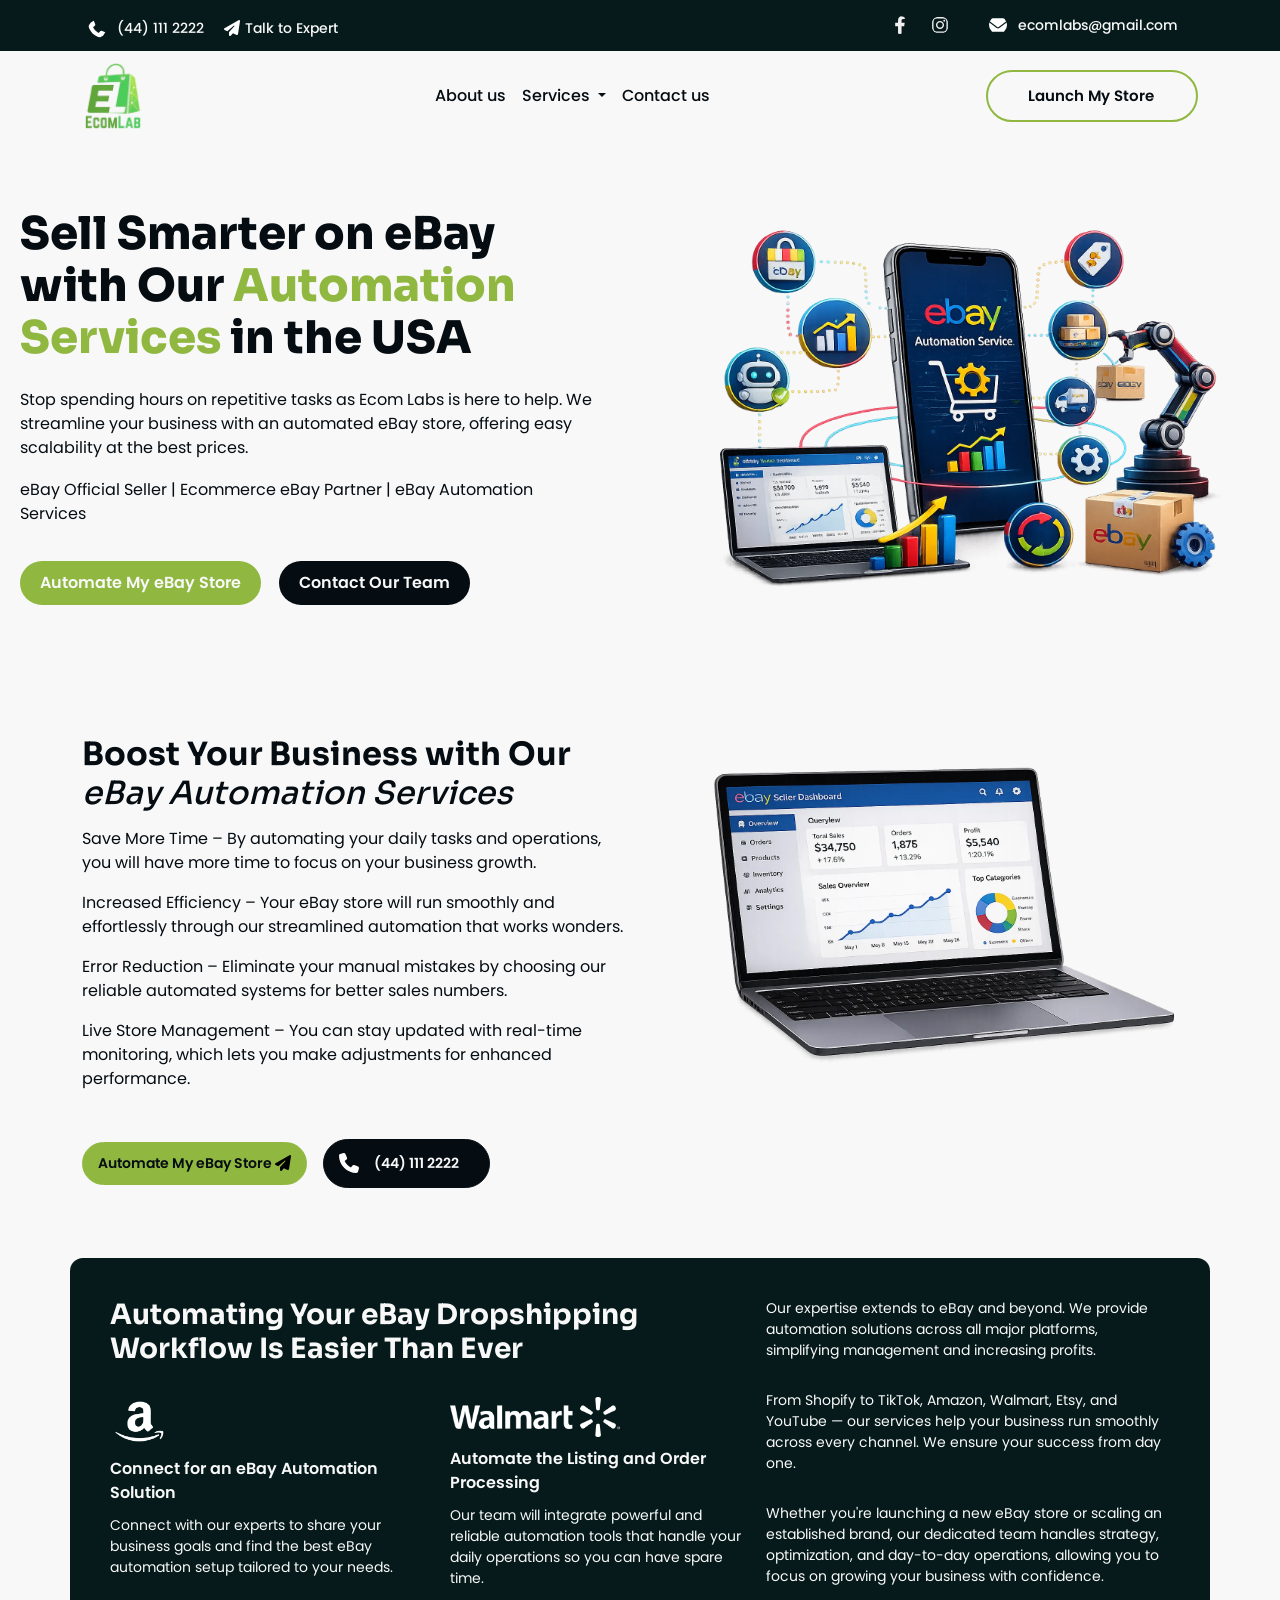
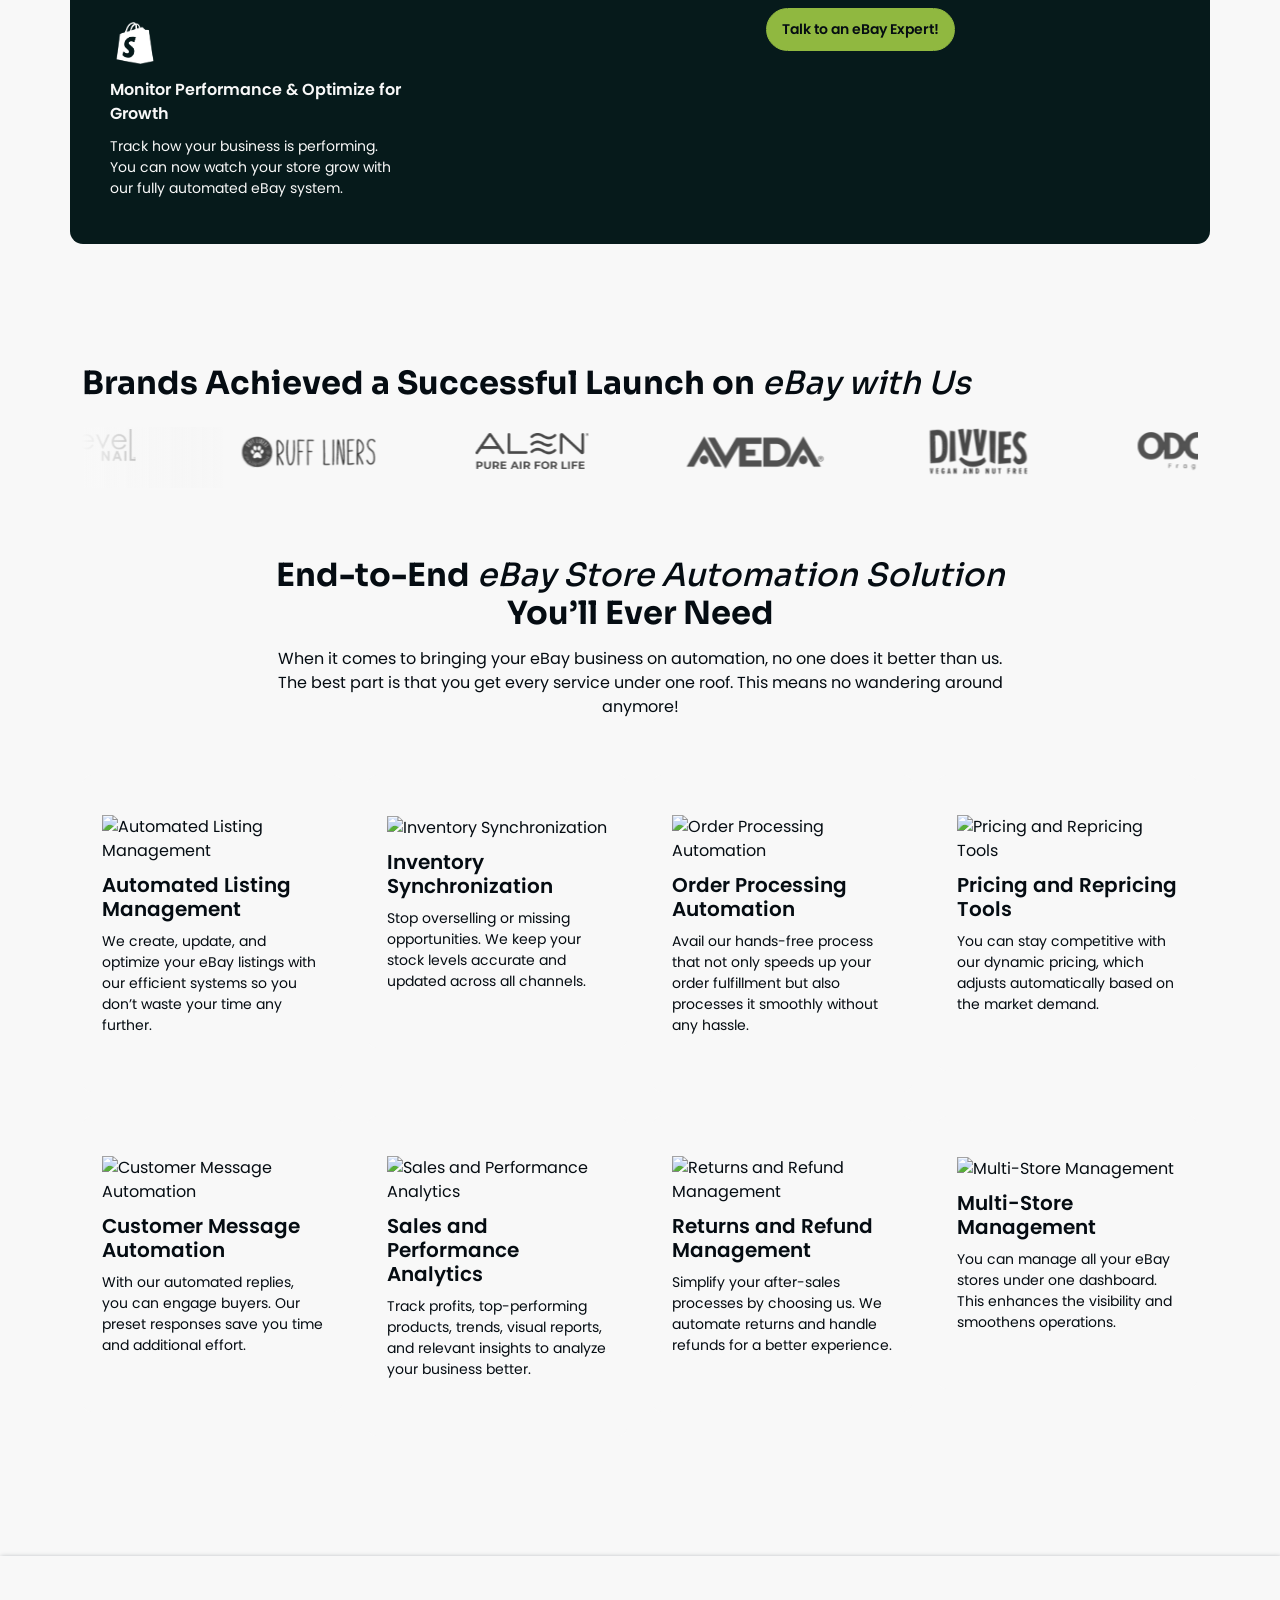
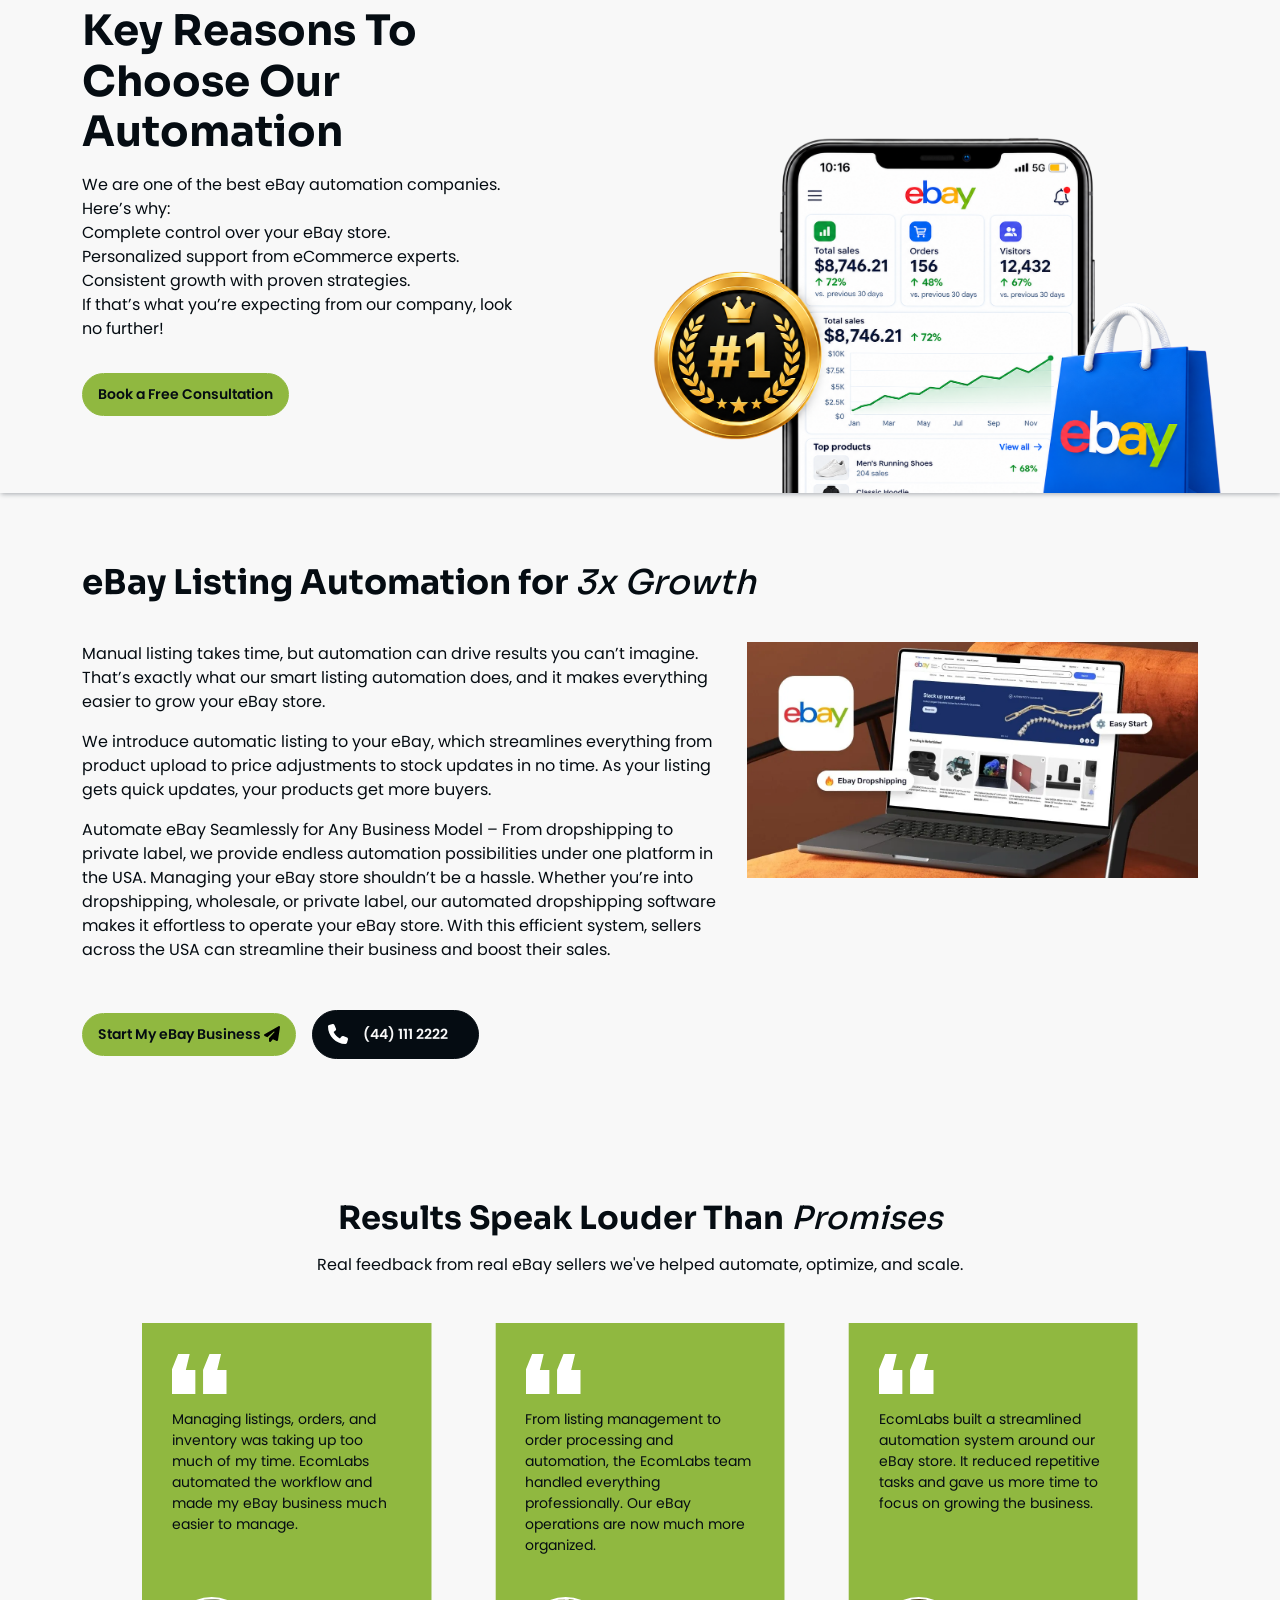
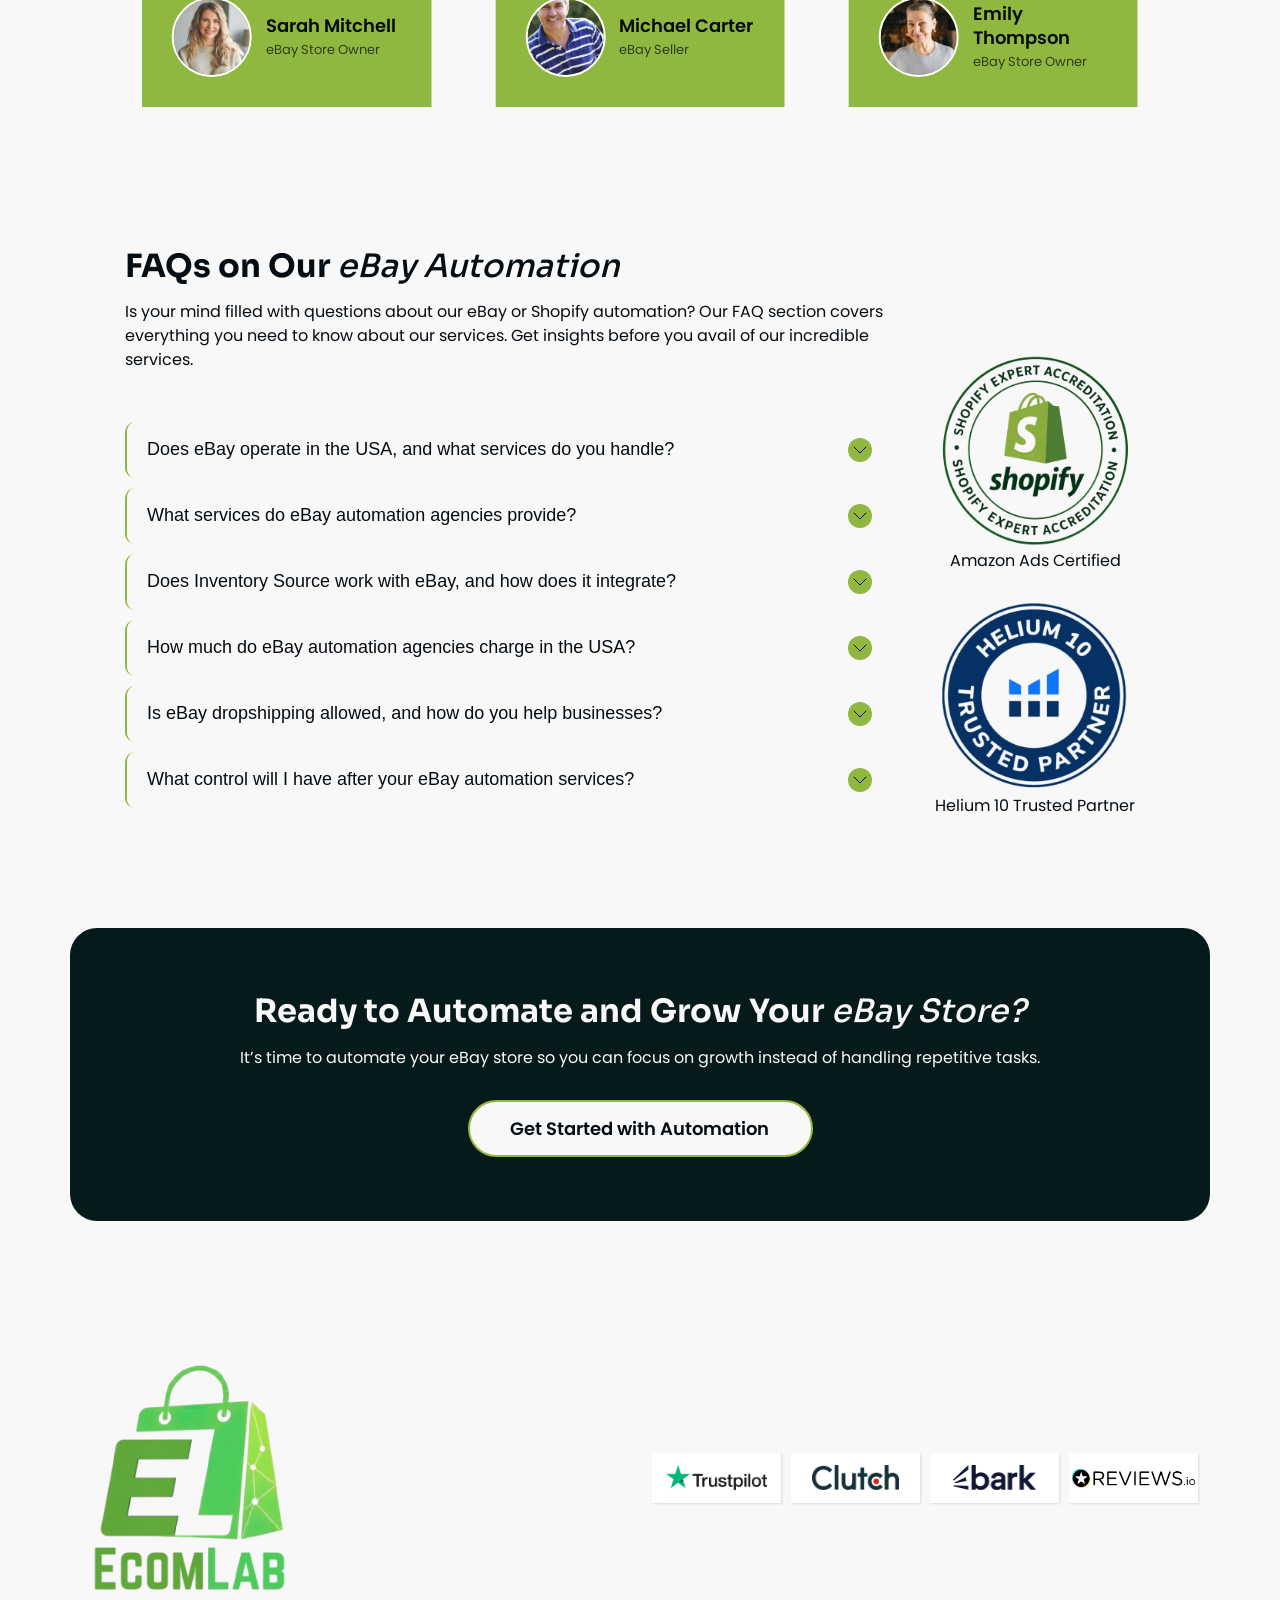
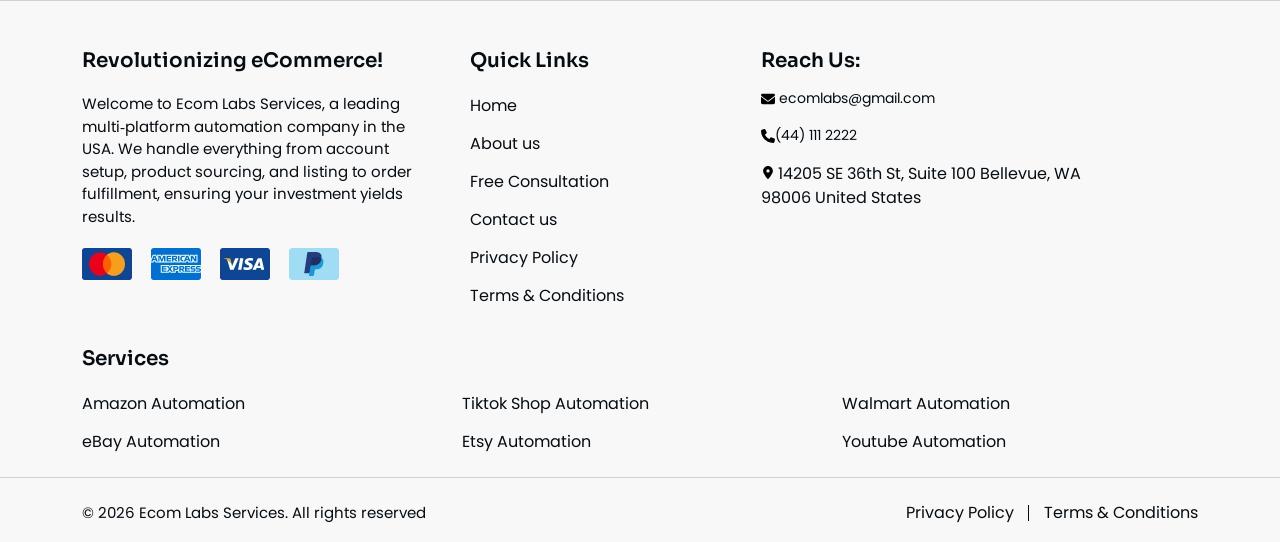
==== commit 4de0322b: "Add files via upload" ====
--- a/ebay-automation-service.html
+++ b/ebay-automation-service.html
@@ -321,7 +321,7 @@
                     </span>
 
                     <p>
-                        Real feedback from real Shopify store owners we've helped build, automate, and scale.
+                        Real feedback from real eBay sellers we've helped automate, optimize, and scale.
                     </p>
                 </div>
 
@@ -347,7 +347,7 @@
                                     <img class="lazyload img-fluid d-block quote-icon" src="images/quote-icon.svg" alt="Quote Icon" title="Quote Icon" width="55" height="41">
 
                                     <p>
-                                        EcomLabs took my store from $0 to consistent daily sales in under 60 days. I finally feel like I have a real business.
+                                        EcomLabs made managing my eBay store so much easier. They automated key processes and helped me save hours of manual work every week.
                                     </p>
 
                                     <div class="client-info">
@@ -355,7 +355,7 @@
 
                                         <div>
                                             <span class="position">James Anderson</span>
-                                            <small>Shopify Store Owner</small>
+                                            <small>eBay Seller</small>
                                         </div>
                                     </div>
 
@@ -369,7 +369,7 @@
                                     <img class="lazyload img-fluid d-block quote-icon" src="images/quote-icon.svg" alt="Quote Icon" title="Quote Icon" width="55" height="41">
 
                                     <p>
-                                        I didn't know how much time I was wasting until EcomLabs automated my entire fulfillment process. Total game changer.
+                                        Managing listings, orders, and inventory was taking up too much of my time. EcomLabs automated the workflow and made my eBay business much easier to manage.
                                     </p>
 
                                     <div class="client-info">
@@ -377,7 +377,7 @@
 
                                         <div>
                                             <span class="position">Sarah Mitchell</span>
-                                            <small>Shopify Store Owner</small>
+                                            <small>eBay Store Owner</small>
                                         </div>
                                     </div>
 
@@ -391,7 +391,7 @@
                                     <img class="lazyload img-fluid d-block quote-icon" src="images/quote-icon.svg" alt="Quote Icon" title="Quote Icon" width="55" height="41">
 
                                     <p>
-                                        From store setup to marketing and automation, the EcomLabs team handled everything professionally. Our store has never looked better.
+                                        From listing management to order processing and automation, the EcomLabs team handled everything professionally. Our eBay operations are now much more organized.
                                     </p>
 
                                     <div class="client-info">
@@ -399,7 +399,7 @@
 
                                         <div>
                                             <span class="position">Michael Carter</span>
-                                            <small>Shopify Store Owner</small>
+                                            <small>eBay Seller</small>
                                         </div>
                                     </div>
 
@@ -413,7 +413,7 @@
                                     <img class="lazyload img-fluid d-block quote-icon" src="images/quote-icon.svg" alt="Quote Icon" title="Quote Icon" width="55" height="41">
 
                                     <p>
-                                        The team understood our goals from day one and built a complete Shopify system around them. The results have been excellent.
+                                        EcomLabs built a streamlined automation system around our eBay store. It reduced repetitive tasks and gave us more time to focus on growing the business.
                                     </p>
 
                                     <div class="client-info">
@@ -421,7 +421,7 @@
 
                                         <div>
                                             <span class="position">Emily Thompson</span>
-                                            <small>Shopify Store Owner</small>
+                                            <small>eBay Store Owner</small>
                                         </div>
                                     </div>
 
